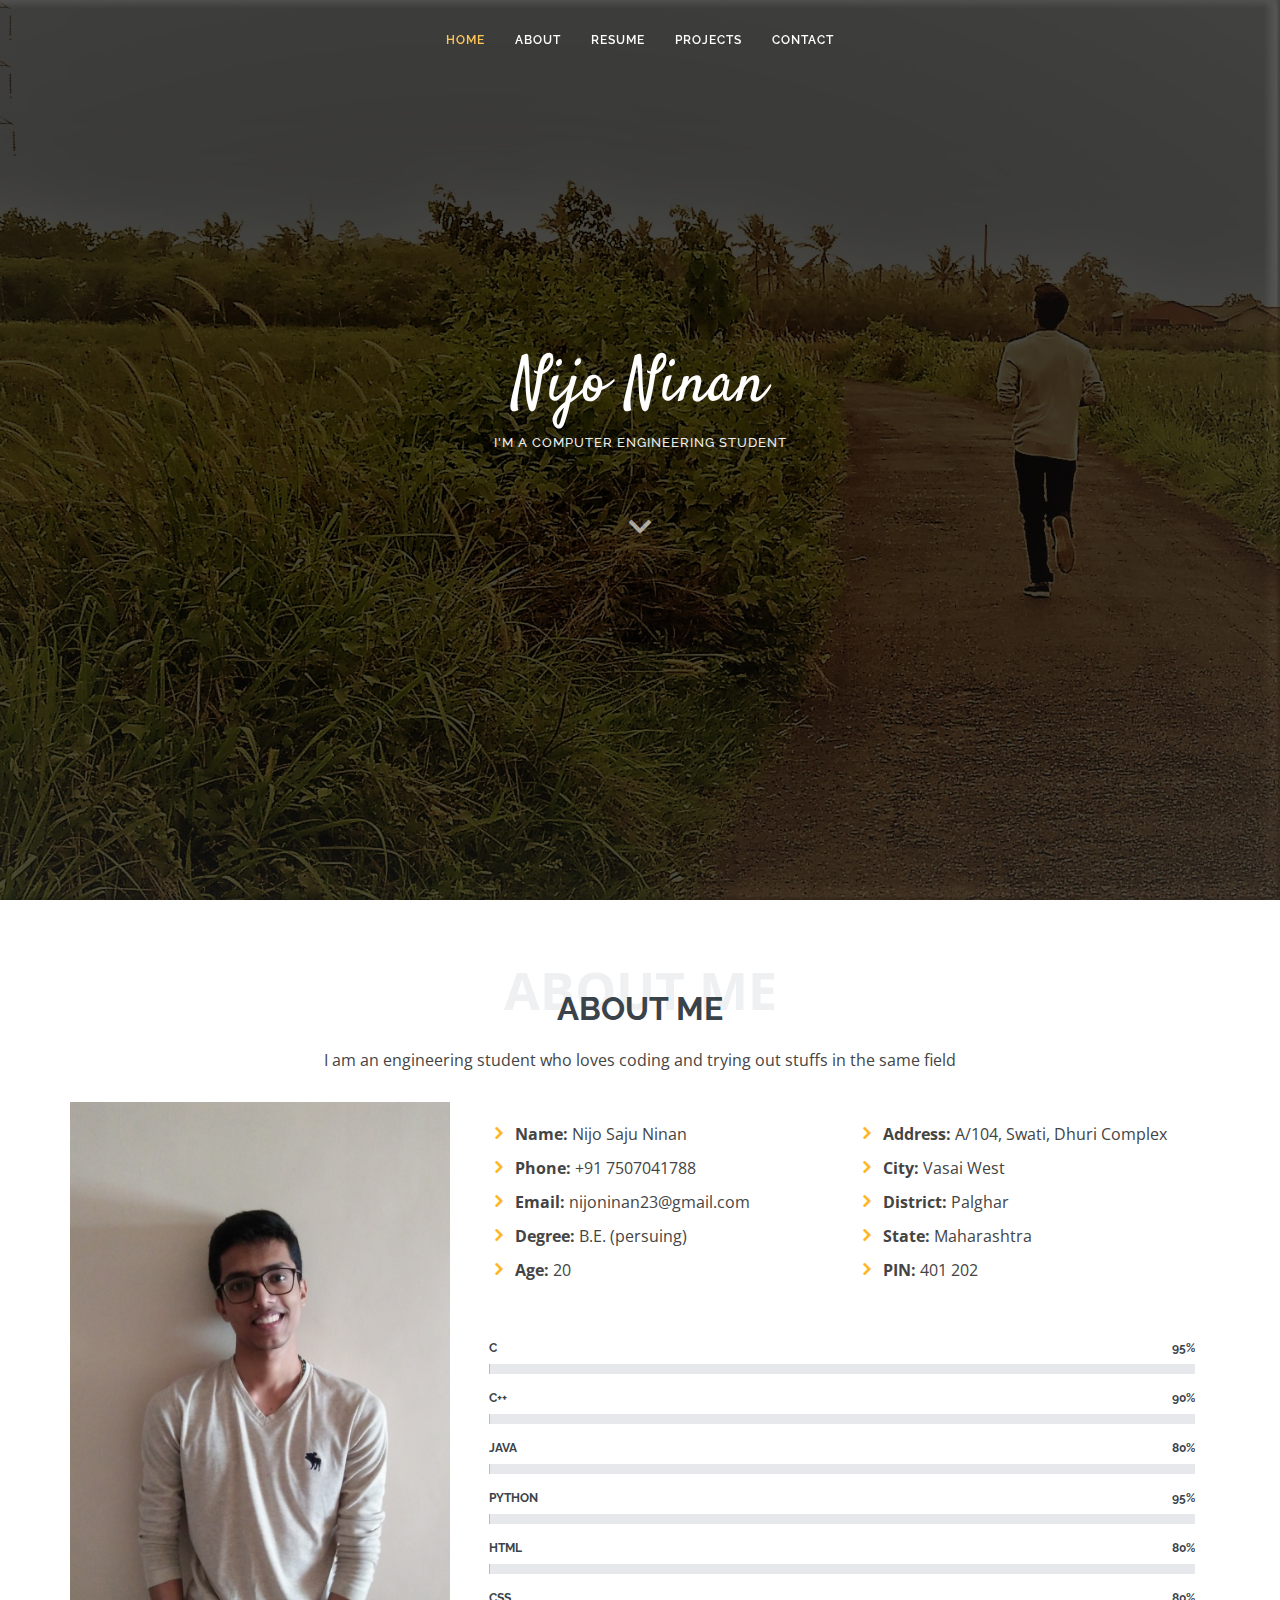
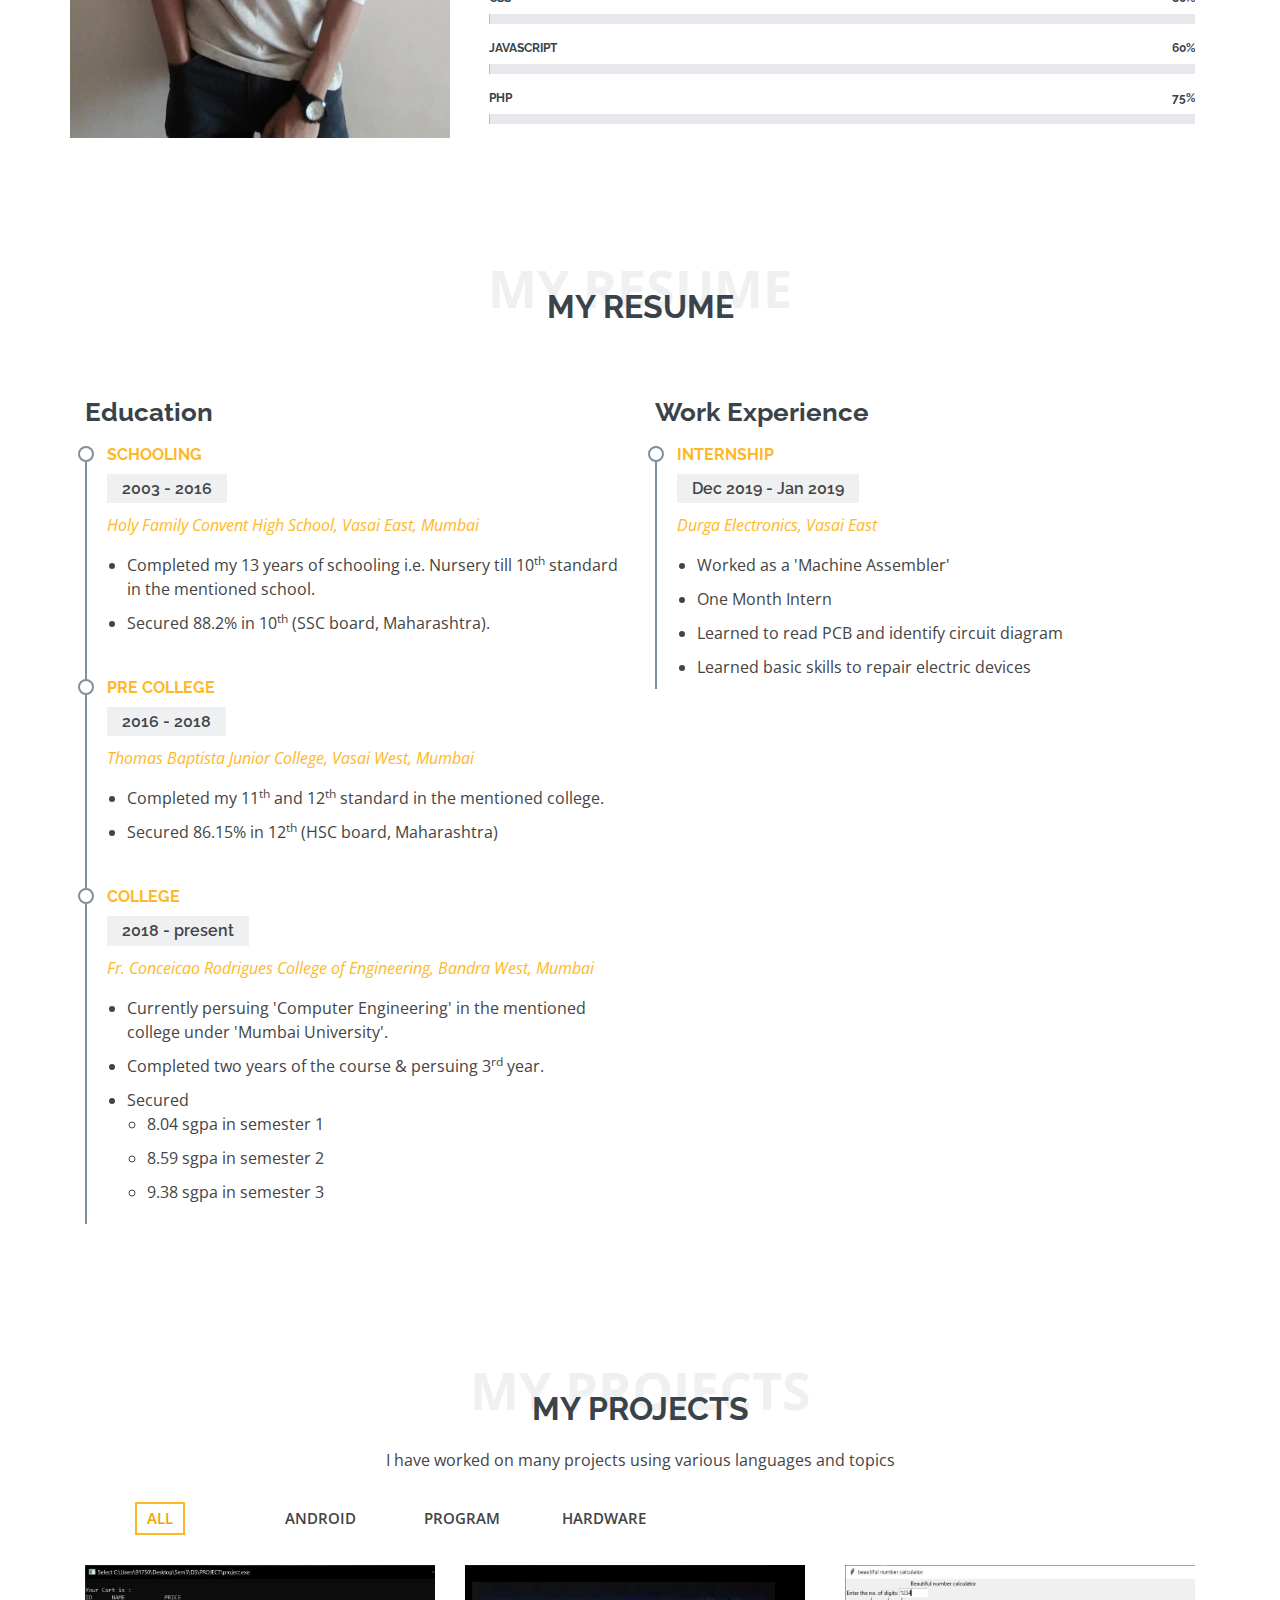
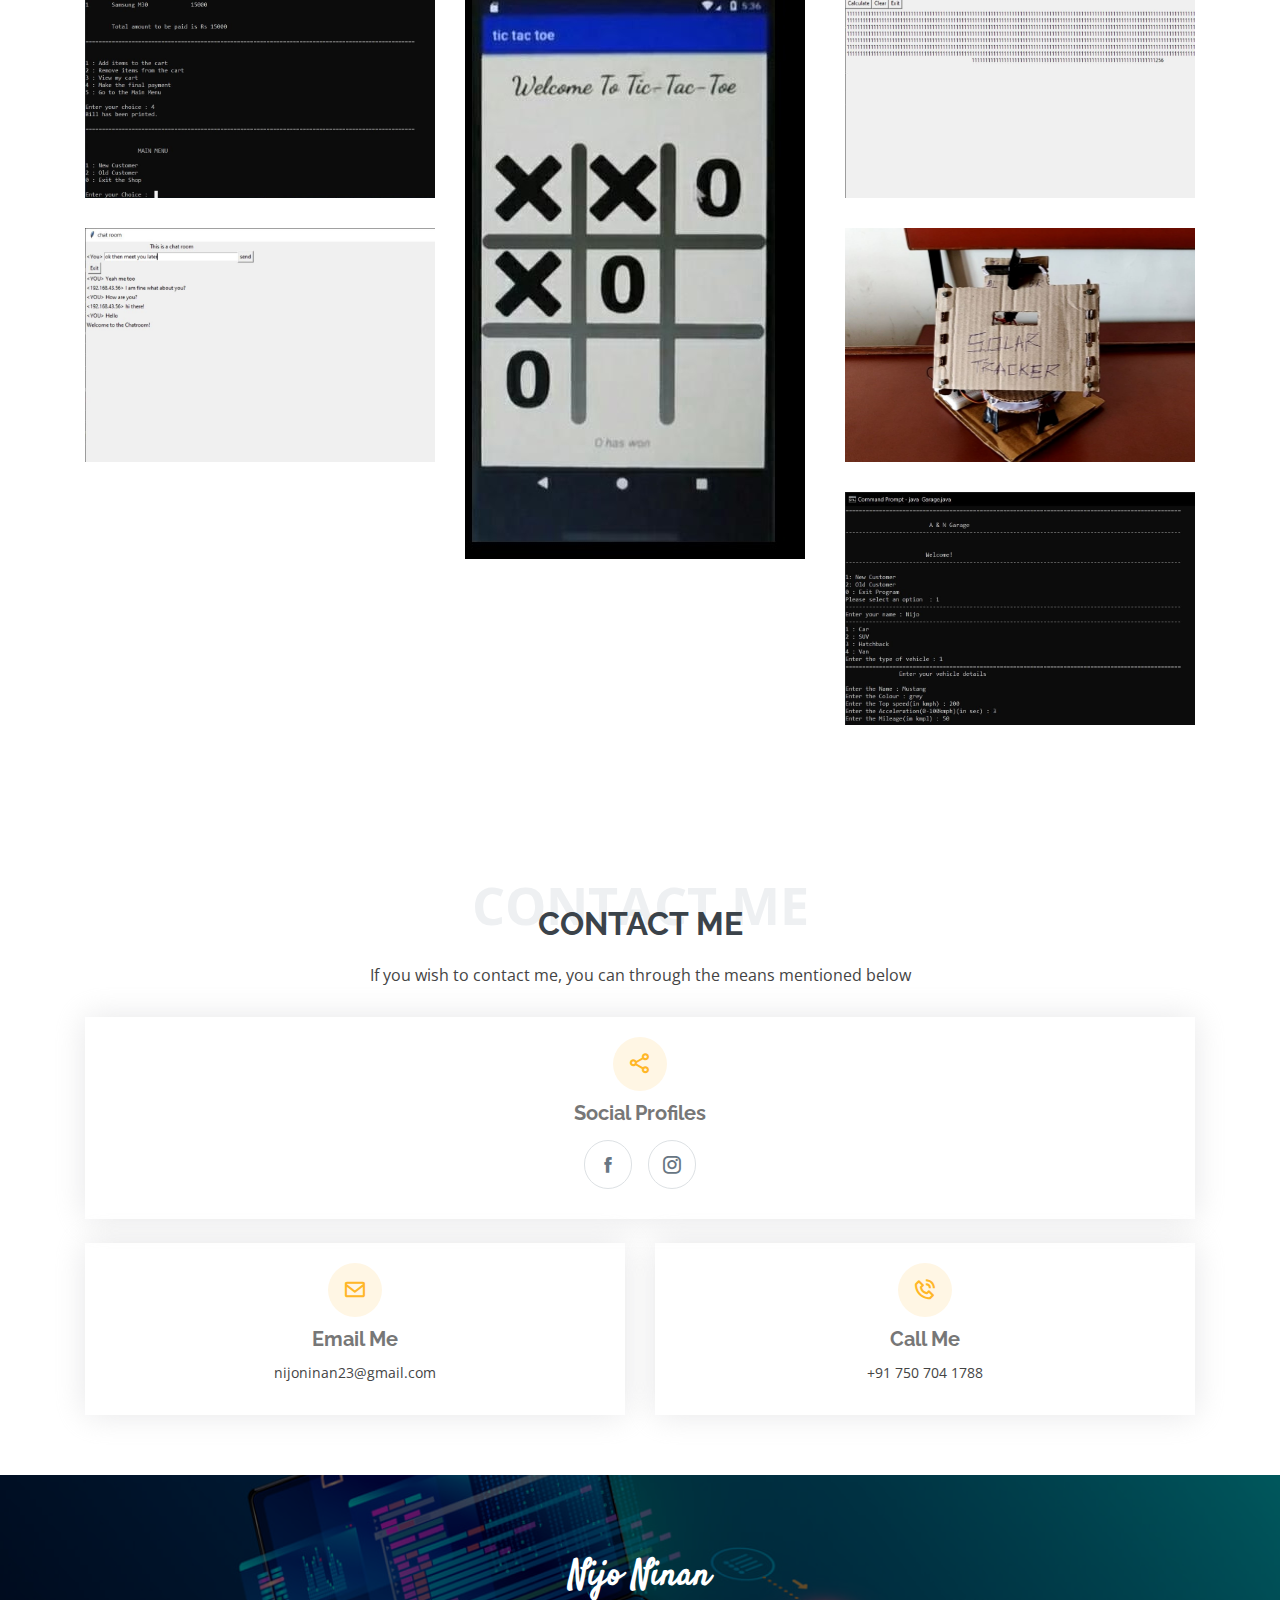
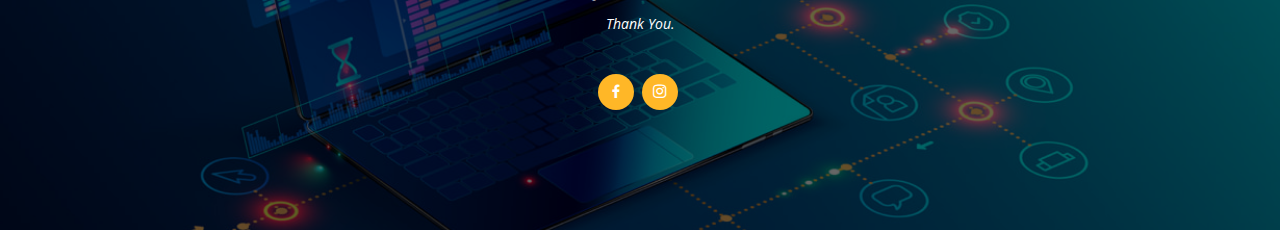
==== index.html @ 872293a2 "trial dividing filters" ====
<!DOCTYPE html>
<html lang="en">

<head>
	<meta charset="utf-8">
	<meta content="width=device-width, initial-scale=1.0" name="viewport">

	<title>Nijo Ninan</title>
	<meta content="" name="descriptison">
	<meta content="" name="keywords">

	<!-- Favicons -->
	<link href="assets/img/favicon1.png" rel="icon">
	<link href="assets/img/apple-touch-icon.png" rel="apple-touch-icon">

	<!-- Google Fonts -->
	<link href="https://fonts.googleapis.com/css?family=Open+Sans:300,300i,400,400i,600,600i,700,700i|Raleway:300,300i,400,400i,500,500i,600,600i,700,700i|Satisfy" rel="stylesheet">

	<!-- Vendor CSS Files -->
	<link href="assets/vendor/bootstrap/css/bootstrap.min.css" rel="stylesheet">
	<link href="assets/vendor/icofont/icofont.min.css" rel="stylesheet">
	<link href="assets/vendor/boxicons/css/boxicons.min.css" rel="stylesheet">
	<link href="assets/vendor/owl.carousel/assets/owl.carousel.min.css" rel="stylesheet">
	<link href="assets/vendor/venobox/venobox.css" rel="stylesheet">

	<!-- Template Main CSS File -->
	<link href="assets/css/style.css" rel="stylesheet">
</head>

<body>

	<!-- ======= Header ======= -->
	<header id="header" class="fixed-top  d-flex justify-content-center align-items-center header-transparent">
		<nav class="nav-menu d-none d-lg-block">  
			<ul>
				<li class="active"><a href="index.html">Home</a></li>
				<li><a href="#about">About</a></li>
				<li><a href="#resume">Resume</a></li>
				<li><a href="#projects">Projects</a></li>
				<li><a href="#contact">Contact</a></li>
			</ul>
		</nav>
	</header>


	<!-- ======= Hero Section ======= -->
	<section id="hero">
		<div class="hero-container">
			<h1>Nijo Ninan</h1>
			<h2>I'm a Computer Engineering Student</h2>
			<a href="#about" class="btn-scroll scrollto" title="Scroll Down"><i class="bx bx-chevron-down"></i></a>
		</div>
	</section>
	<!-- End Hero -->


	<!-- ========Main====== -->
	<main id="main">

		<!-- ======= About Me Section ======= -->
		<section id="about" class="about">
			<div class="container">

				<div class="section-title">
					<span>About Me</span>
					<h2>About Me</h2>
					<p>I am an engineering student who loves coding and trying out stuffs in the same field</p>
				</div>

				<div class="row">

					<div class="image col-lg-4 d-flex align-items-stretch justify-content-center justify-content-lg-start">
					</div>

					<div class="col-lg-8 d-flex flex-column align-items-stretch">
						<div class="content pl-lg-4 d-flex flex-column justify-content-center">
							<div class="row">
								<div class="col-lg-6">
									<ul>
										<li><i class="icofont-rounded-right"></i> <strong>Name:</strong> Nijo Saju Ninan</li>
										<li><i class="icofont-rounded-right"></i> <strong>Phone:</strong> +91 7507041788</li>
										<li><i class="icofont-rounded-right"></i> <strong>Email:</strong> nijoninan23@gmail.com</li>
										<li><i class="icofont-rounded-right"></i> <strong>Degree:</strong> B.E. (persuing)</li>
										<li><i class="icofont-rounded-right"></i> <strong>Age:</strong> 20</li>
										
									</ul>
								</div>
								<div class="col-lg-6">
									<ul>
										<li><i class="icofont-rounded-right"></i> <strong>Address:</strong> A/104, Swati, Dhuri Complex</li>
										<li><i class="icofont-rounded-right"></i> <strong>City:</strong> Vasai West</li>
										<li><i class="icofont-rounded-right"></i> <strong>District:</strong> Palghar</li>
										<li><i class="icofont-rounded-right"></i> <strong>State:</strong> Maharashtra</li>
										<li><i class="icofont-rounded-right"></i> <strong>PIN:</strong> 401 202</li>
										
										
										
									</ul>
								</div>
							</div>
						</div>
						<!-- End .content-->

						<div class="skills-content pl-lg-4">
							<div class="progress">

								<span class="skill">C <i class="val">95%</i></span>
								<div class="progress-bar-wrap">
									<div class="progress-bar" role="progressbar" aria-valuenow="95" aria-valuemin="0" aria-valuemax="100">
									</div>
								</div>
							</div>

							<div class="progress">
								<span class="skill">C++ <i class="val">90%</i></span>
								<div class="progress-bar-wrap">
									<div class="progress-bar" role="progressbar" aria-valuenow="90" aria-valuemin="0" aria-valuemax="100">
									</div>
								</div>
							</div>

							<div class="progress">
								<span class="skill">Java <i class="val">80%</i></span>
								<div class="progress-bar-wrap">
									<div class="progress-bar" role="progressbar" aria-valuenow="80" aria-valuemin="0" aria-valuemax="100">
									</div>
								</div>
							</div>

							<div class="progress">
								<span class="skill">Python <i class="val">95%</i></span>
								<div class="progress-bar-wrap">
									<div class="progress-bar" role="progressbar" aria-valuenow="95" aria-valuemin="0" aria-valuemax="100">
									</div>
								</div>
							</div>

							<div class="progress">
								<span class="skill">HTML <i class="val">80%</i></span>
								<div class="progress-bar-wrap">
									<div class="progress-bar" role="progressbar" aria-valuenow="80" aria-valuemin="0" aria-valuemax="100">
									</div>
								</div>
							</div>

							<div class="progress">
								<span class="skill">CSS <i class="val">80%</i></span>
								<div class="progress-bar-wrap">
									<div class="progress-bar" role="progressbar" aria-valuenow="80" aria-valuemin="0" aria-valuemax="100">
									</div>
								</div>
							</div>

							<div class="progress">
								<span class="skill">JavaScript <i class="val">60%</i></span>
								<div class="progress-bar-wrap">
									<div class="progress-bar" role="progressbar" aria-valuenow="60" aria-valuemin="0" aria-valuemax="100">
									</div>
								</div>
							</div>

							<div class="progress">
								<span class="skill">Php <i class="val">75%</i></span>
								<div class="progress-bar-wrap">
									<div class="progress-bar" role="progressbar" aria-valuenow="75" aria-valuemin="0" aria-valuemax="100">
									</div>
								</div>
							</div>
						</div>
					</div>
				</div>
			</div>
		</section>
		<!-- End About Me Section -->



		<!-- ======= My Resume Section ======= -->
		<section id="resume" class="resume">
			<div class="container">

				<div class="section-title">
					<span>My Resume</span>
					<h2>My Resume</h2>
				</div>

				<div class="row">

					<!-- Education -->
					<div class="col-lg-6">
						<h3 class="resume-title">Education</h3>


						<!-- schooling -->
						<div class="resume-item">
							<h4>Schooling</h4>
							<h5>2003 - 2016</h5>
							<p><em><a href="https://www.hfcs.in/"> Holy Family Convent High School, Vasai East, Mumbai</a></em></p>
							<p>
								<ul>
									<li>Completed my 13 years of schooling i.e. Nursery till 10<sup>th</sup> standard in the mentioned school.</li>
									<li>Secured 88.2% in 10<sup>th</sup> (SSC board, Maharashtra).</li>
								</ul>
							</p>
						</div>


						<!-- Pre College -->
						<div class="resume-item">
							<h4>Pre College</h4>
							<h5>2016 - 2018</h5>
							<p><em><a href="https://www.thomasbaptistajc.com/">Thomas Baptista Junior College, Vasai West, Mumbai</a></em></p>
							<p>
								<ul>
									<li>Completed my 11<sup>th</sup> and 12<sup>th</sup> standard in the mentioned college.</li>
									<li>Secured 86.15% in 12<sup>th</sup> (HSC board, Maharashtra)</li>
								</ul>
							</p>
						</div>


						<!-- College -->
						<div class="resume-item">
							<h4>College</h4>
							<h5>2018 - present</h5>
							<p><em><a href="https://www.frcrce.ac.in/">Fr. Conceicao Rodrigues College of Engineering, Bandra West, Mumbai</a></em></p>
							<p>
								<ul>
									<li>Currently persuing 'Computer Engineering' in the mentioned college under 'Mumbai University'.</li>
									<li>Completed two years of the course &amp persuing 3<sup>rd</sup> year.</li>
									<li>Secured
										<ul>
											<li>8.04 sgpa in semester 1</li>
											<li>8.59 sgpa in semester 2</li>
											<li>9.38 sgpa in semester 3</li>
										</ul>
									</li>
								</ul>
							</p>
						</div>
					</div>


					<!-- Work Experience -->
					<div class="col-lg-6">
						<h3 class="resume-title">Work Experience</h3>

						<!-- Internship -->
						<div class="resume-item">
							<h4>INTERNSHIP</h4>
							<h5>Dec 2019 - Jan 2019</h5>
							<p><em><a href="https://www.indiamart.com/durga-electronics-mumbai/">Durga Electronics, Vasai East</a></em></p>
							<p>
								<ul>
									<li>Worked as a 'Machine Assembler'</li>
									<li>One Month Intern</li>
									<li>Learned to read PCB and identify circuit diagram</li>
									<li>Learned basic skills to repair electric devices</li>
								</ul>
							</p>
						</div>
					</div>
				</div>

			</div>
		</section>
		<!-- End My Resume Section -->




		<!-- ======= My Projects Section ======= -->
		<section id="projects" class="portfolio">
			<div class="container">

				<div class="section-title">
					<span>My Projects</span>
					<h2>My Projects</h2>
					<p>I have worked on many projects using various languages and topics</p>
				</div>


				<!-- Filter list -->
				<div class="row">
				<ul id="portfolio-flters" class="d-flex justify-content-center">
					<div class="col-lg-3"><li data-filter="*" class="filter-active">All</li></div>
					<div class="col-lg-3"><li data-filter=".filter-android">Android</li></div>
					<div class="col-lg-3"><li data-filter=".filter-program">Program</li></div>
					<div class="col-lg-3"><li data-filter=".filter-hardware">Hardware</li></div>
				</ul>
				</div>

				<div class="row portfolio-container">

					<!-- Shop Database -->
					<div class="col-lg-4 col-md-6 portfolio-item filter-program">

						<div class="portfolio-img">
							<img src="assets/img/portfolio/shop/shop1.JPG" class="img-fluid" alt="">
						</div>
						<div class="portfolio-info">
							<h4>SHOP DATABASE MANAGEMENT</h4>
							<p>C , Linked lists</p>
							<a href="assets/img/portfolio/shop/shop1.JPG" data-gall="portfolioGallery" class="venobox preview-link" title="App 1">
								<i class="bx bx-plus"></i>
							</a>
							<a href="portfolio-details-shop.html" class="details-link" title="More Details"><i class="bx bx-link"></i></a>
						</div>
					</div>


					<!-- Android App -->
					<div class="col-lg-4 col-md-6 portfolio-item filter-android">
						<div class="portfolio-img">
							<img src="assets/img/portfolio/android/android5.jpg" class="img-fluid" alt="">
						</div>
						<div class="portfolio-info">
							<h4>TIC TAC TOE Game</h4>
							<p>Android Studio , OS</p>
							<a href="assets/img/portfolio/android/android5.jpg" data-gall="portfolioGallery" class="venobox preview-link" title="Card 2">
								<i class="bx bx-plus"></i>
							</a>
							<a href="portfolio-details-Android.html" class="details-link" title="More Details"><i class="bx bx-link"></i></a>
						</div>
					</div>



					<!-- BEAUTIFUL NUMBER CALCULATOR -->
					<div class="col-lg-4 col-md-6 portfolio-item filter-prograam">
						<div class="portfolio-img">
							<img src="assets/img/portfolio/calc/calc1.JPG" class="img-fluid" alt="">
						</div>
						<div class="portfolio-info">
							<h4>BEAUTIFUL NUMBER CALCULATOR</h4>
							<p>Python , Algorithms</p>
							<a href="assets/img/portfolio/calc/calc1.JPG" data-gall="portfolioGallery" class="venobox preview-link" title="App 2">
								<i class="bx bx-plus"></i>
							</a>
							<a href="portfolio-details-beautiful-calc.html" class="details-link" title="More Details"><i class="bx bx-link"></i></a>
						</div>
					</div>


					<!-- Dual Axis Solar Tracker -->
					<div class="col-lg-4 col-md-6 portfolio-item filter-hardware">
						<div class="portfolio-img">
							<img src="assets/img/portfolio/solar/solar1.JPG" class="img-fluid" alt="">
						</div>
						<div class="portfolio-info">
							<h4>DUAL AXIS SOLAR TRACKER</h4>
							<p>Arduino , LDR , DLDA</p>
							<a href="assets/img/portfolio/solar/solar1.JPG" data-gall="portfolioGallery" class="venobox preview-link" title="App 3">
								<i class="bx bx-plus"></i>
							</a>
							<a href="portfolio-details-solar.html" class="details-link" title="More Details"><i class="bx bx-link"></i></a>
						</div>
					</div>

					<!-- Chat Application -->
					<div class="col-lg-4 col-md-6 portfolio-item filter-prograam">
						<div class="portfolio-img">
							<img src="assets/img/portfolio/chat/chat1.JPG" class="img-fluid" alt="">
						</div>
						<div class="portfolio-info">
							<h4>CHAT APPLICATION</h4>
							<p>Python : Socket , Tkinter</p>
							<a href="assets/img/portfolio/chat/chat1.JPG" data-gall="portfolioGallery" class="venobox preview-link" title="Web 2">
								<i class="bx bx-plus"></i>
							</a>
							<a href="portfolio-details-socket.html" class="details-link" title="More Details"><i class="bx bx-link"></i></a>
						</div>
					</div>



					<!-- Garage Database -->
					<div class="col-lg-4 col-md-6 portfolio-item filter-program">
						<div class="portfolio-img">
							<img src="assets/img/portfolio/garage/garage1.JPG" class="img-fluid" alt="">
						</div>
						<div class="portfolio-info">
							<h4>GARAGE DATABASE MANAGEMENT</h4>
							<p>Java</p>
							<a href="assets/img/portfolio/garage/garage1.JPG" data-gall="portfolioGallery" class="venobox preview-link" title="Web 3">
								<i class="bx bx-plus"></i>
							</a>
							<a href="portfolio-details-garage.html" class="details-link" title="More Details"><i class="bx bx-link"></i></a>
						</div>
					</div>


				</div>
			</div>
		</section>
		<!-- End My Projects Section -->



		<!-- ======= Contact Me Section ======= -->
		<section id="contact" class="contact">

			<div class="container">

				<div class="section-title">
					<span>Contact Me</span>
					<h2>Contact Me</h2>
					<p>If you wish to contact me, you can through the means mentioned below</p>
				</div>

				<div class="row">

					<div class="col">

						<div class="row">
							<div class="col-md-12">
								<div class="info-box">
									<i class="bx bx-share-alt"></i>
									<h3>Social Profiles</h3>

									<!-- Social Links -->
									<div class="social-links">
										<a href="https://www.facebook.com/nijo.ninan.23" class="facebook"><i class="icofont-facebook"></i></a>
										<a href="https://www.instagram.com/nijo.ninan.23/" class="instagram"><i class="icofont-instagram"></i></a>
									</div>
								</div>
							</div>

							<div class="col-md-6">
								<!-- Email me -->
								<div class="info-box mt-4">
									<i class="bx bx-envelope"></i>
									<h3>Email Me</h3>
									<p>nijoninan23@gmail.com</p>
								</div>
							</div>

							<div class="col-md-6">

								<!-- Call me -->
								<div class="info-box mt-4">
									<i class="bx bx-phone-call"></i>
									<h3>Call Me</h3>
									<p>+91 750 704 1788</p>
								</div>
							</div>
						</div>
					</div>

				</div>
			</div>
		</section>
		<!-- End Contact Me Section -->
	</main>
	<!-- End #main -->



	<!-- ======= Footer ======= -->
	<footer id="footer">
		<div class="container">
			<h3>Nijo Ninan</h3>
			<p>Thank You.</p>
			<div class="social-links">
				<a href="https://www.facebook.com/nijo.ninan.23" class="facebook"><i class="bx bxl-facebook"></i></a>
				<a href="https://www.instagram.com/nijo.ninan.23/" class="instagram"><i class="bx bxl-instagram"></i></a>
			</div>
		</div>
	</footer>
	<!-- End Footer -->

	<a href="#" class="back-to-top"><i class="icofont-simple-up"></i></a>

	<!-- Vendor JS Files -->
	<script src="assets/vendor/jquery/jquery.min.js"></script>
	<script src="assets/vendor/bootstrap/js/bootstrap.bundle.min.js"></script>
	<script src="assets/vendor/jquery.easing/jquery.easing.min.js"></script>
	<script src="assets/vendor/php-email-form/validate.js"></script>
	<script src="assets/vendor/waypoints/jquery.waypoints.min.js"></script>
	<script src="assets/vendor/counterup/counterup.min.js"></script>
	<script src="assets/vendor/owl.carousel/owl.carousel.min.js"></script>
	<script src="assets/vendor/isotope-layout/isotope.pkgd.min.js"></script>
	<script src="assets/vendor/venobox/venobox.min.js"></script>

	<!-- Template Main JS File -->
	<script src="assets/js/main.js"></script>

</body>

</html>
---- assets/vendor/venobox/venobox.css ----
/* ------ venobox.css --------*/
.vbox-overlay *, .vbox-overlay *:before, .vbox-overlay *:after{
    -webkit-backface-visibility: hidden;
    -webkit-box-sizing:border-box;
    -moz-box-sizing:border-box;
    box-sizing:border-box;
}
.vbox-overlay * { 
    -webkit-backface-visibility: visible;
    backface-visibility: visible;
}
.vbox-overlay{
    display: -webkit-flex;
    display: flex;
    -webkit-flex-direction: column;
    flex-direction: column;
    -webkit-justify-content: center;
    justify-content: center;
    -webkit-align-items: center;
    align-items: center;
    position: fixed;
    left: 0;
    top: 0;
    bottom: 0;
    right: 0;
    z-index: 999999;
}

/* ----- navigation ----- */
.vbox-title{
    width: 100%;
    height: 40px;
    float: left;
    text-align: center;
    line-height: 28px;
    font-size: 12px;
    padding: 6px 50px;
    overflow: hidden;
    position: fixed;
    display: none;
    left: 0;
    z-index: 89;
}
.vbox-close{
    cursor: pointer;
    position: fixed;
    top: -1px;
    right: 0;
    width: 50px;
    height: 40px;
    padding: 6px;
    display: block;
    background-position:10px center;
    overflow: hidden;
    font-size: 24px;
    line-height: 1;
    text-align: center;
    z-index: 99;
}
.vbox-left{
    cursor: pointer;
    position: fixed;
    left: 0;
    height: 40px;
    overflow: hidden;
    line-height: 28px;
    font-size: 12px;
    z-index: 99;
    display: flex;
    align-items:center;
}
.vbox-num{
    display: inline-block;
    margin: 6px 0 6px 15px;
}
/* ----- Social share ----- */
.vbox-share{
    line-height: 28px;
    font-size: 12px;
    overflow: hidden;
    position: fixed;
    left: 0;
    z-index: 98;
    display: flex;
    align-items:center;
    justify-content: center;
    width: 100%;
    text-align: center;
}
.vbox-share svg{
    max-height: 28px;
    width: 28px;
    z-index: 10;
    margin-left: 12px;
    margin-top: 6px;
    margin-bottom: 6px;
    vertical-align: middle;
}


/* ----- navigation ARROWS ----- */
.vbox-next, .vbox-prev{
    position: fixed;
    top: 50%;
    margin-top: -15px;
    overflow: hidden;
    cursor: pointer;
    display: block;
    width: 45px;
    height: 45px;
    z-index: 99;
}
.vbox-next span, .vbox-prev span{
    position: relative;
    width: 20px;
    height: 20px;
    border: 2px solid transparent;
    border-top-color: #B6B6B6;
    border-right-color: #B6B6B6;
    text-indent: -100px;
    position: absolute;
    top: 8px;
    display: block;
}
.vbox-prev{
    left: 15px;
}
.vbox-next{
    right: 15px;
}
.vbox-prev span{
    left: 10px;
    -ms-transform: rotate(-135deg);
    -webkit-transform: rotate(-135deg);
    transform: rotate(-135deg);
}
.vbox-next span{
    -ms-transform: rotate(45deg);
    -webkit-transform: rotate(45deg);
    transform: rotate(45deg);
    right: 10px;
}
/* ------- inline window ------ */
.vbox-inline{
    width: 420px;
    height: 315px;
    height: 70vh;
    padding: 10px;
    background: #fff;
    margin: 0 auto;
    overflow: auto;
    text-align: left;
}
/* ------- Video & iFrames window ------ */
.venoframe{
    max-width: 100%;
    width: 100%;
    border: none;
    width: 100%;
    height: 260px;
    height: 70vh;
}
.venoframe.vbvid{
    height: 260px;
}
@media (min-width: 768px) {
    .venoframe, .vbox-inline{
        width: 90%;
        height: 360px;
        height: 70vh;
    }
    .venoframe.vbvid{
        width: 640px;
        height: 360px;
    }
}
@media (min-width: 992px) {
    .venoframe, .vbox-inline{
        max-width: 1200px;
        width: 80%;
        height: 540px;
        height: 70vh;
    }
    .venoframe.vbvid{
        width: 960px;
        height: 540px;
    }
}
/* 
Please do NOT edit this part! 
or at least read this note: http://i.imgur.com/7C0ws9e.gif
*/
.vbox-open{
    overflow: hidden;
}
.vbox-container{
    position: absolute;
    left: 0;
    right: 0;
    top: 0;
    bottom: 0;
    overflow-x: hidden;
    overflow-y: scroll;
    overflow-scrolling: touch;
    -webkit-overflow-scrolling: touch;
    z-index: 20;
    max-height: 100%;

}

.vbox-content{
    text-align: center;
    float: left;
    width: 100%;
    position: relative;
    overflow: hidden;
    padding: 20px 4%;
}
.vbox-container img{
    max-width: 100%;
    height: auto;
}
.vbox-figlio{
    box-shadow: 0 0 12px rgba(0,0,0,0.19), 0 6px 6px rgba(0,0,0,0.23);
    max-width: 100%;
    text-align: initial;
}
img.vbox-figlio{
    -webkit-user-select: none;
-khtml-user-select: none;
-moz-user-select: none;
-o-user-select: none;
user-select: none;
}
.vbox-content.swipe-left{
    margin-left: -200px !important;
}
.vbox-content.swipe-right{
    margin-left: 200px !important;
}
.vbox-animated{
    webkit-transition: margin 300ms ease-out;
    transition: margin 300ms ease-out;
}

/* ---------- preloader ----------
 * SPINKIT 
 * http://tobiasahlin.com/spinkit/
-------------------------------- */
.sk-double-bounce,.sk-rotating-plane{width:40px;height:40px;margin:40px auto}.sk-rotating-plane{background-color:#333;-webkit-animation:sk-rotatePlane 1.2s infinite ease-in-out;animation:sk-rotatePlane 1.2s infinite ease-in-out}@-webkit-keyframes sk-rotatePlane{0%{-webkit-transform:perspective(120px) rotateX(0) rotateY(0);transform:perspective(120px) rotateX(0) rotateY(0)}50%{-webkit-transform:perspective(120px) rotateX(-180.1deg) rotateY(0);transform:perspective(120px) rotateX(-180.1deg) rotateY(0)}100%{-webkit-transform:perspective(120px) rotateX(-180deg) rotateY(-179.9deg);transform:perspective(120px) rotateX(-180deg) rotateY(-179.9deg)}}@keyframes sk-rotatePlane{0%{-webkit-transform:perspective(120px) rotateX(0) rotateY(0);transform:perspective(120px) rotateX(0) rotateY(0)}50%{-webkit-transform:perspective(120px) rotateX(-180.1deg) rotateY(0);transform:perspective(120px) rotateX(-180.1deg) rotateY(0)}100%{-webkit-transform:perspective(120px) rotateX(-180deg) rotateY(-179.9deg);transform:perspective(120px) rotateX(-180deg) rotateY(-179.9deg)}}.sk-double-bounce{position:relative}.sk-double-bounce .sk-child{width:100%;height:100%;border-radius:50%;background-color:#333;opacity:.6;position:absolute;top:0;left:0;-webkit-animation:sk-doubleBounce 2s infinite ease-in-out;animation:sk-doubleBounce 2s infinite ease-in-out}.sk-chasing-dots .sk-child,.sk-spinner-pulse,.sk-three-bounce .sk-child{background-color:#333;border-radius:100%}.sk-double-bounce .sk-double-bounce2{-webkit-animation-delay:-1s;animation-delay:-1s}@-webkit-keyframes sk-doubleBounce{0%,100%{-webkit-transform:scale(0);transform:scale(0)}50%{-webkit-transform:scale(1);transform:scale(1)}}@keyframes sk-doubleBounce{0%,100%{-webkit-transform:scale(0);transform:scale(0)}50%{-webkit-transform:scale(1);transform:scale(1)}}.sk-wave{margin:40px auto;width:50px;height:40px;text-align:center;font-size:10px}.sk-wave .sk-rect{background-color:#333;height:100%;width:6px;display:inline-block;-webkit-animation:sk-waveStretchDelay 1.2s infinite ease-in-out;animation:sk-waveStretchDelay 1.2s infinite ease-in-out}.sk-wave .sk-rect1{-webkit-animation-delay:-1.2s;animation-delay:-1.2s}.sk-wave .sk-rect2{-webkit-animation-delay:-1.1s;animation-delay:-1.1s}.sk-wave .sk-rect3{-webkit-animation-delay:-1s;animation-delay:-1s}.sk-wave .sk-rect4{-webkit-animation-delay:-.9s;animation-delay:-.9s}.sk-wave .sk-rect5{-webkit-animation-delay:-.8s;animation-delay:-.8s}@-webkit-keyframes sk-waveStretchDelay{0%,100%,40%{-webkit-transform:scaleY(.4);transform:scaleY(.4)}20%{-webkit-transform:scaleY(1);transform:scaleY(1)}}@keyframes sk-waveStretchDelay{0%,100%,40%{-webkit-transform:scaleY(.4);transform:scaleY(.4)}20%{-webkit-transform:scaleY(1);transform:scaleY(1)}}.sk-wandering-cubes{margin:40px auto;width:40px;height:40px;position:relative}.sk-wandering-cubes .sk-cube{background-color:#333;width:10px;height:10px;position:absolute;top:0;left:0;-webkit-animation:sk-wanderingCube 1.8s ease-in-out -1.8s infinite both;animation:sk-wanderingCube 1.8s ease-in-out -1.8s infinite both}.sk-chasing-dots,.sk-spinner-pulse{width:40px;height:40px;margin:40px auto}.sk-wandering-cubes .sk-cube2{-webkit-animation-delay:-.9s;animation-delay:-.9s}@-webkit-keyframes sk-wanderingCube{0%{-webkit-transform:rotate(0);transform:rotate(0)}25%{-webkit-transform:translateX(30px) rotate(-90deg) scale(.5);transform:translateX(30px) rotate(-90deg) scale(.5)}50%{-webkit-transform:translateX(30px) translateY(30px) rotate(-179deg);transform:translateX(30px) translateY(30px) rotate(-179deg)}50.1%{-webkit-transform:translateX(30px) translateY(30px) rotate(-180deg);transform:translateX(30px) translateY(30px) rotate(-180deg)}75%{-webkit-transform:translateX(0) translateY(30px) rotate(-270deg) scale(.5);transform:translateX(0) translateY(30px) rotate(-270deg) scale(.5)}100%{-webkit-transform:rotate(-360deg);transform:rotate(-360deg)}}@keyframes sk-wanderingCube{0%{-webkit-transform:rotate(0);transform:rotate(0)}25%{-webkit-transform:translateX(30px) rotate(-90deg) scale(.5);transform:translateX(30px) rotate(-90deg) scale(.5)}50%{-webkit-transform:translateX(30px) translateY(30px) rotate(-179deg);transform:translateX(30px) translateY(30px) rotate(-179deg)}50.1%{-webkit-transform:translateX(30px) translateY(30px) rotate(-180deg);transform:translateX(30px) translateY(30px) rotate(-180deg)}75%{-webkit-transform:translateX(0) translateY(30px) rotate(-270deg) scale(.5);transform:translateX(0) translateY(30px) rotate(-270deg) scale(.5)}100%{-webkit-transform:rotate(-360deg);transform:rotate(-360deg)}}.sk-spinner-pulse{-webkit-animation:sk-pulseScaleOut 1s infinite ease-in-out;animation:sk-pulseScaleOut 1s infinite ease-in-out}@-webkit-keyframes sk-pulseScaleOut{0%{-webkit-transform:scale(0);transform:scale(0)}100%{-webkit-transform:scale(1);transform:scale(1);opacity:0}}@keyframes sk-pulseScaleOut{0%{-webkit-transform:scale(0);transform:scale(0)}100%{-webkit-transform:scale(1);transform:scale(1);opacity:0}}.sk-chasing-dots{position:relative;text-align:center;-webkit-animation:sk-chasingDotsRotate 2s infinite linear;animation:sk-chasingDotsRotate 2s infinite linear}.sk-chasing-dots .sk-child{width:60%;height:60%;display:inline-block;position:absolute;top:0;-webkit-animation:sk-chasingDotsBounce 2s infinite ease-in-out;animation:sk-chasingDotsBounce 2s infinite ease-in-out}.sk-chasing-dots .sk-dot2{top:auto;bottom:0;-webkit-animation-delay:-1s;animation-delay:-1s}@-webkit-keyframes sk-chasingDotsRotate{100%{-webkit-transform:rotate(360deg);transform:rotate(360deg)}}@keyframes sk-chasingDotsRotate{100%{-webkit-transform:rotate(360deg);transform:rotate(360deg)}}@-webkit-keyframes sk-chasingDotsBounce{0%,100%{-webkit-transform:scale(0);transform:scale(0)}50%{-webkit-transform:scale(1);transform:scale(1)}}@keyframes sk-chasingDotsBounce{0%,100%{-webkit-transform:scale(0);transform:scale(0)}50%{-webkit-transform:scale(1);transform:scale(1)}}.sk-three-bounce{margin:40px auto;width:80px;text-align:center}.sk-three-bounce .sk-child{width:20px;height:20px;display:inline-block;-webkit-animation:sk-three-bounce 1.4s ease-in-out 0s infinite both;animation:sk-three-bounce 1.4s ease-in-out 0s infinite both}.sk-circle .sk-child:before,.sk-fading-circle .sk-circle:before{display:block;border-radius:100%;content:'';background-color:#333}.sk-three-bounce .sk-bounce1{-webkit-animation-delay:-.32s;animation-delay:-.32s}.sk-three-bounce .sk-bounce2{-webkit-animation-delay:-.16s;animation-delay:-.16s}@-webkit-keyframes sk-three-bounce{0%,100%,80%{-webkit-transform:scale(0);transform:scale(0)}40%{-webkit-transform:scale(1);transform:scale(1)}}@keyframes sk-three-bounce{0%,100%,80%{-webkit-transform:scale(0);transform:scale(0)}40%{-webkit-transform:scale(1);transform:scale(1)}}.sk-circle{margin:40px auto;width:40px;height:40px;position:relative}.sk-circle .sk-child{width:100%;height:100%;position:absolute;left:0;top:0}.sk-circle .sk-child:before{margin:0 auto;width:15%;height:15%;-webkit-animation:sk-circleBounceDelay 1.2s infinite ease-in-out both;animation:sk-circleBounceDelay 1.2s infinite ease-in-out both}.sk-circle .sk-circle2{-webkit-transform:rotate(30deg);-ms-transform:rotate(30deg);transform:rotate(30deg)}.sk-circle .sk-circle3{-webkit-transform:rotate(60deg);-ms-transform:rotate(60deg);transform:rotate(60deg)}.sk-circle .sk-circle4{-webkit-transform:rotate(90deg);-ms-transform:rotate(90deg);transform:rotate(90deg)}.sk-circle .sk-circle5{-webkit-transform:rotate(120deg);-ms-transform:rotate(120deg);transform:rotate(120deg)}.sk-circle .sk-circle6{-webkit-transform:rotate(150deg);-ms-transform:rotate(150deg);transform:rotate(150deg)}.sk-circle .sk-circle7{-webkit-transform:rotate(180deg);-ms-transform:rotate(180deg);transform:rotate(180deg)}.sk-circle .sk-circle8{-webkit-transform:rotate(210deg);-ms-transform:rotate(210deg);transform:rotate(210deg)}.sk-circle .sk-circle9{-webkit-transform:rotate(240deg);-ms-transform:rotate(240deg);transform:rotate(240deg)}.sk-circle .sk-circle10{-webkit-transform:rotate(270deg);-ms-transform:rotate(270deg);transform:rotate(270deg)}.sk-circle .sk-circle11{-webkit-transform:rotate(300deg);-ms-transform:rotate(300deg);transform:rotate(300deg)}.sk-circle .sk-circle12{-webkit-transform:rotate(330deg);-ms-transform:rotate(330deg);transform:rotate(330deg)}.sk-circle .sk-circle2:before{-webkit-animation-delay:-1.1s;animation-delay:-1.1s}.sk-circle .sk-circle3:before{-webkit-animation-delay:-1s;animation-delay:-1s}.sk-circle .sk-circle4:before{-webkit-animation-delay:-.9s;animation-delay:-.9s}.sk-circle .sk-circle5:before{-webkit-animation-delay:-.8s;animation-delay:-.8s}.sk-circle .sk-circle6:before{-webkit-animation-delay:-.7s;animation-delay:-.7s}.sk-circle .sk-circle7:before{-webkit-animation-delay:-.6s;animation-delay:-.6s}.sk-circle .sk-circle8:before{-webkit-animation-delay:-.5s;animation-delay:-.5s}.sk-circle .sk-circle9:before{-webkit-animation-delay:-.4s;animation-delay:-.4s}.sk-circle .sk-circle10:before{-webkit-animation-delay:-.3s;animation-delay:-.3s}.sk-circle .sk-circle11:before{-webkit-animation-delay:-.2s;animation-delay:-.2s}.sk-circle .sk-circle12:before{-webkit-animation-delay:-.1s;animation-delay:-.1s}@-webkit-keyframes sk-circleBounceDelay{0%,100%,80%{-webkit-transform:scale(0);transform:scale(0)}40%{-webkit-transform:scale(1);transform:scale(1)}}@keyframes sk-circleBounceDelay{0%,100%,80%{-webkit-transform:scale(0);transform:scale(0)}40%{-webkit-transform:scale(1);transform:scale(1)}}.sk-cube-grid{width:40px;height:40px;margin:40px auto}.sk-cube-grid .sk-cube{width:33.33%;height:33.33%;background-color:#333;float:left;-webkit-animation:sk-cubeGridScaleDelay 1.3s infinite ease-in-out;animation:sk-cubeGridScaleDelay 1.3s infinite ease-in-out}.sk-cube-grid .sk-cube1{-webkit-animation-delay:.2s;animation-delay:.2s}.sk-cube-grid .sk-cube2{-webkit-animation-delay:.3s;animation-delay:.3s}.sk-cube-grid .sk-cube3{-webkit-animation-delay:.4s;animation-delay:.4s}.sk-cube-grid .sk-cube4{-webkit-animation-delay:.1s;animation-delay:.1s}.sk-cube-grid .sk-cube5{-webkit-animation-delay:.2s;animation-delay:.2s}.sk-cube-grid .sk-cube6{-webkit-animation-delay:.3s;animation-delay:.3s}.sk-cube-grid .sk-cube7{-webkit-animation-delay:0ms;animation-delay:0ms}.sk-cube-grid .sk-cube8{-webkit-animation-delay:.1s;animation-delay:.1s}.sk-cube-grid .sk-cube9{-webkit-animation-delay:.2s;animation-delay:.2s}@-webkit-keyframes sk-cubeGridScaleDelay{0%,100%,70%{-webkit-transform:scale3D(1,1,1);transform:scale3D(1,1,1)}35%{-webkit-transform:scale3D(0,0,1);transform:scale3D(0,0,1)}}@keyframes sk-cubeGridScaleDelay{0%,100%,70%{-webkit-transform:scale3D(1,1,1);transform:scale3D(1,1,1)}35%{-webkit-transform:scale3D(0,0,1);transform:scale3D(0,0,1)}}.sk-fading-circle{margin:40px auto;width:40px;height:40px;position:relative}.sk-fading-circle .sk-circle{width:100%;height:100%;position:absolute;left:0;top:0}.sk-fading-circle .sk-circle:before{margin:0 auto;width:15%;height:15%;-webkit-animation:sk-circleFadeDelay 1.2s infinite ease-in-out both;animation:sk-circleFadeDelay 1.2s infinite ease-in-out both}.sk-fading-circle .sk-circle2{-webkit-transform:rotate(30deg);-ms-transform:rotate(30deg);transform:rotate(30deg)}.sk-fading-circle .sk-circle3{-webkit-transform:rotate(60deg);-ms-transform:rotate(60deg);transform:rotate(60deg)}.sk-fading-circle .sk-circle4{-webkit-transform:rotate(90deg);-ms-transform:rotate(90deg);transform:rotate(90deg)}.sk-fading-circle .sk-circle5{-webkit-transform:rotate(120deg);-ms-transform:rotate(120deg);transform:rotate(120deg)}.sk-fading-circle .sk-circle6{-webkit-transform:rotate(150deg);-ms-transform:rotate(150deg);transform:rotate(150deg)}.sk-fading-circle .sk-circle7{-webkit-transform:rotate(180deg);-ms-transform:rotate(180deg);transform:rotate(180deg)}.sk-fading-circle .sk-circle8{-webkit-transform:rotate(210deg);-ms-transform:rotate(210deg);transform:rotate(210deg)}.sk-fading-circle .sk-circle9{-webkit-transform:rotate(240deg);-ms-transform:rotate(240deg);transform:rotate(240deg)}.sk-fading-circle .sk-circle10{-webkit-transform:rotate(270deg);-ms-transform:rotate(270deg);transform:rotate(270deg)}.sk-fading-circle .sk-circle11{-webkit-transform:rotate(300deg);-ms-transform:rotate(300deg);transform:rotate(300deg)}.sk-fading-circle .sk-circle12{-webkit-transform:rotate(330deg);-ms-transform:rotate(330deg);transform:rotate(330deg)}.sk-fading-circle .sk-circle2:before{-webkit-animation-delay:-1.1s;animation-delay:-1.1s}.sk-fading-circle .sk-circle3:before{-webkit-animation-delay:-1s;animation-delay:-1s}.sk-fading-circle .sk-circle4:before{-webkit-animation-delay:-.9s;animation-delay:-.9s}.sk-fading-circle .sk-circle5:before{-webkit-animation-delay:-.8s;animation-delay:-.8s}.sk-fading-circle .sk-circle6:before{-webkit-animation-delay:-.7s;animation-delay:-.7s}.sk-fading-circle .sk-circle7:before{-webkit-animation-delay:-.6s;animation-delay:-.6s}.sk-fading-circle .sk-circle8:before{-webkit-animation-delay:-.5s;animation-delay:-.5s}.sk-fading-circle .sk-circle9:before{-webkit-animation-delay:-.4s;animation-delay:-.4s}.sk-fading-circle .sk-circle10:before{-webkit-animation-delay:-.3s;animation-delay:-.3s}.sk-fading-circle .sk-circle11:before{-webkit-animation-delay:-.2s;animation-delay:-.2s}.sk-fading-circle .sk-circle12:before{-webkit-animation-delay:-.1s;animation-delay:-.1s}@-webkit-keyframes sk-circleFadeDelay{0%,100%,39%{opacity:0}40%{opacity:1}}@keyframes sk-circleFadeDelay{0%,100%,39%{opacity:0}40%{opacity:1}}.sk-folding-cube{margin:40px auto;width:40px;height:40px;position:relative;-webkit-transform:rotateZ(45deg);transform:rotateZ(45deg)}.sk-folding-cube .sk-cube{float:left;width:50%;height:50%;position:relative;-webkit-transform:scale(1.1);-ms-transform:scale(1.1);transform:scale(1.1)}.sk-folding-cube .sk-cube:before{content:'';position:absolute;top:0;left:0;width:100%;height:100%;background-color:#333;-webkit-animation:sk-foldCubeAngle 2.4s infinite linear both;animation:sk-foldCubeAngle 2.4s infinite linear both;-webkit-transform-origin:100% 100%;-ms-transform-origin:100% 100%;transform-origin:100% 100%}.sk-folding-cube .sk-cube2{-webkit-transform:scale(1.1) rotateZ(90deg);transform:scale(1.1) rotateZ(90deg)}.sk-folding-cube .sk-cube3{-webkit-transform:scale(1.1) rotateZ(180deg);transform:scale(1.1) rotateZ(180deg)}.sk-folding-cube .sk-cube4{-webkit-transform:scale(1.1) rotateZ(270deg);transform:scale(1.1) rotateZ(270deg)}.sk-folding-cube .sk-cube2:before{-webkit-animation-delay:.3s;animation-delay:.3s}.sk-folding-cube .sk-cube3:before{-webkit-animation-delay:.6s;animation-delay:.6s}.sk-folding-cube .sk-cube4:before{-webkit-animation-delay:.9s;animation-delay:.9s}@-webkit-keyframes sk-foldCubeAngle{0%,10%{-webkit-transform:perspective(140px) rotateX(-180deg);transform:perspective(140px) rotateX(-180deg);opacity:0}25%,75%{-webkit-transform:perspective(140px) rotateX(0);transform:perspective(140px) rotateX(0);opacity:1}100%,90%{-webkit-transform:perspective(140px) rotateY(180deg);transform:perspective(140px) rotateY(180deg);opacity:0}}@keyframes sk-foldCubeAngle{0%,10%{-webkit-transform:perspective(140px) rotateX(-180deg);transform:perspective(140px) rotateX(-180deg);opacity:0}25%,75%{-webkit-transform:perspective(140px) rotateX(0);transform:perspective(140px) rotateX(0);opacity:1}100%,90%{-webkit-transform:perspective(140px) rotateY(180deg);transform:perspective(140px) rotateY(180deg);opacity:0}}
---- assets/css/style.css ----
/*--------------------------------------------------------------
# General
--------------------------------------------------------------*/
body {
	font-family: "Open Sans", sans-serif;
	color: #444444;
}

a {
	color: #ffb727;
}

a:hover {
	color: #ffc85a;
	text-decoration: none;
}

h1, h2, h3, h4, h5, h6 {
	font-family: "Raleway", sans-serif;
}

/*--------------------------------------------------------------
# Back to top button
--------------------------------------------------------------*/
.back-to-top {
	position: fixed;
	display: none;
	right: 15px;
	bottom: 15px;
	z-index: 99999;
}

.back-to-top i {
	display: flex;
	align-items: center;
	justify-content: center;
	font-size: 24px;
	width: 40px;
	height: 40px;
	border-radius: 4px;
	background: #ffb727;
	color: #fff;
	transition: all 0.4s;
}

.back-to-top i:hover {
	background: #ffc550;
	color: #fff;
}

/*--------------------------------------------------------------
# Header
--------------------------------------------------------------*/
#header {
	z-index: 997;
	transition: all 0.5s;
	height: 80px;
	background: rgba(25, 28, 31, 0.8);
}

#header.header-transparent {
	background: transparent;
}

#header.header-scrolled {
	height: 60px;
	background: rgba(25, 28, 31, 0.8);
}

/*--------------------------------------------------------------
# Navigation Menu
--------------------------------------------------------------*/
/* Desktop Navigation */
.nav-menu, .nav-menu * {
	margin: 0;
	padding: 0;
	list-style: none;
}

.nav-menu > ul {
	display: flex;
}

.nav-menu > ul > li {
	position: relative;
	justify-content: center;
}

.nav-menu a {
	display: block;
	position: relative;
	color: #fff;
	padding: 10px 15px;
	transition: 0.3s;
	font-size: 12px;
	font-family: "Raleway", sans-serif;
	text-transform: uppercase;
	font-weight: 600;
	letter-spacing: 1px;
}

.nav-menu a:hover, .nav-menu .active > a, .nav-menu li:hover > a {
	color: #ffc85a;
	text-decoration: none;
}

.nav-menu .drop-down ul {
	display: block;
	position: absolute;
	left: 0;
	top: calc(100% + 30px);
	z-index: 99;
	opacity: 0;
	visibility: hidden;
	padding: 10px 0;
	background: #fff;
	box-shadow: 0px 0px 30px rgba(127, 137, 161, 0.25);
	transition: ease all 0.3s;
}

.nav-menu .drop-down:hover > ul {
	opacity: 1;
	top: 100%;
	visibility: visible;
}

.nav-menu .drop-down li {
	min-width: 180px;
	position: relative;
}

.nav-menu .drop-down ul a {
	padding: 10px 20px;
	font-size: 14px;
	font-weight: 500;
	text-transform: none;
	color: #3b434a;
}

.nav-menu .drop-down ul a:hover, .nav-menu .drop-down ul .active > a, .nav-menu .drop-down ul li:hover > a {
	color: #ffb727;
}

.nav-menu .drop-down > a:after {
	content: "\ea99";
	font-family: IcoFont;
	padding-left: 5px;
}

.nav-menu .drop-down .drop-down ul {
	top: 0;
	left: calc(100% - 30px);
}

.nav-menu .drop-down .drop-down:hover > ul {
	opacity: 1;
	top: 0;
	left: 100%;
}

.nav-menu .drop-down .drop-down > a {
	padding-right: 35px;
}

.nav-menu .drop-down .drop-down > a:after {
	content: "\eaa0";
	font-family: IcoFont;
	position: absolute;
	right: 15px;
}

@media (max-width: 1366px) {
	.nav-menu .drop-down .drop-down ul {
		left: -90%;
	}
	.nav-menu .drop-down .drop-down:hover > ul {
		left: -100%;
	}
	.nav-menu .drop-down .drop-down > a:after {
		content: "\ea9d";
	}
}

/* Mobile Navigation */
.mobile-nav-toggle {
	position: fixed;
	right: 15px;
	top: 15px;
	z-index: 9998;
	border: 0;
	background: none;
	font-size: 24px;
	transition: all 0.4s;
	outline: none !important;
	line-height: 1;
	cursor: pointer;
	text-align: right;
}

.mobile-nav-toggle i {
	color: #fff;
}

.mobile-nav {
	position: fixed;
	top: 55px;
	right: 15px;
	bottom: 15px;
	left: 15px;
	z-index: 9999;
	overflow-y: auto;
	background: #fff;
	transition: ease-in-out 0.2s;
	opacity: 0;
	visibility: hidden;
	border-radius: 10px;
	padding: 10px 0;
}

.mobile-nav * {
	margin: 0;
	padding: 0;
	list-style: none;
}

.mobile-nav a {
	display: block;
	position: relative;
	color: #3b434a;
	padding: 10px 20px;
	font-weight: 500;
	outline: none;
}

.mobile-nav a:hover, .mobile-nav .active > a, .mobile-nav li:hover > a {
	color: #ffb727;
	text-decoration: none;
}

.mobile-nav .drop-down > a:after {
	content: "\ea99";
	font-family: IcoFont;
	padding-left: 10px;
	position: absolute;
	right: 15px;
}

.mobile-nav .active.drop-down > a:after {
	content: "\eaa1";
}

.mobile-nav .drop-down > a {
	padding-right: 35px;
}

.mobile-nav .drop-down ul {
	display: none;
	overflow: hidden;
}

.mobile-nav .drop-down li {
	padding-left: 20px;
}

.mobile-nav-overly {
	width: 100%;
	height: 100%;
	z-index: 9997;
	top: 0;
	left: 0;
	position: fixed;
	background: rgba(36, 41, 46, 0.6);
	overflow: hidden;
	display: none;
	transition: ease-in-out 0.2s;
}

.mobile-nav-active {
	overflow: hidden;
}

.mobile-nav-active .mobile-nav {
	opacity: 1;
	visibility: visible;
}

.mobile-nav-active .mobile-nav-toggle i {
	color: #fff;
}

/*--------------------------------------------------------------
# Hero Section
--------------------------------------------------------------*/
#hero {
	width: 100%;
	height: 100vh;
	background: url("../img/hero-bg2.jpg") right center;
	background-size: cover;
	position: relative;
}

#hero:before {
	content: "";
	background: rgba(0, 0, 0, 0.65);
	position: absolute;
	bottom: 0;
	top: 0;
	left: 0;
	right: 0;
}

#hero .hero-container {
	position: absolute;
	bottom: 0;
	top: 0;
	left: 0;
	right: 0;
	display: flex;
	justify-content: center;
	align-items: center;
	flex-direction: column;
	padding: 0 15px;
}

#hero h1 {
	margin: 0 0 10px 0;
	font-size: 64px;
	font-family: "Satisfy", serif;
	color: #fff;
}

#hero h2 {
	color: #eee;
	margin-bottom: 50px;
	font-size: 13px;
	font-weight: 500;
	letter-spacing: 1px;
	text-transform: uppercase;
}

#hero .btn-scroll {
	transition: 0.4s;
	color: rgba(255, 255, 255, 0.6);
	animation: up-down 1s ease-in-out infinite alternate-reverse both;
}

#hero .btn-scroll i {
	font-size: 48px;
}

#hero .btn-scroll:hover {
	color: #ffb727;
}

@media (min-width: 1024px) {
	#hero {
		background-attachment: fixed;
	}
}

@media (max-width: 575px) {
	#hero h1 {
		font-size: 40px;
	}
	#hero h2 {
		text-align: center;
		margin-bottom: 30px;
	}
}

@-webkit-keyframes up-down {
	0% {
		transform: translateY(5px);
	}
	100% {
		transform: translateY(-5px);
	}
}

@keyframes up-down {
	0% {
		transform: translateY(5px);
	}
	100% {
		transform: translateY(-5px);
	}
}

/*--------------------------------------------------------------
# Sections General
--------------------------------------------------------------*/
section {
	padding: 60px 0;
}

.section-bg {
	background-color: white;
}

.section-title {
	text-align: center;
	padding: 30px 0;
	position: relative;
}

.section-title h2 {
	font-size: 32px;
	font-weight: 700;
	text-transform: uppercase;
	margin-bottom: 20px;
	padding-bottom: 0;
	color: #3b434a;
	position: relative;
	z-index: 2;
}

.section-title span {
	position: absolute;
	top: 30px;
	color: #eef0f2;
	left: 0;
	right: 0;
	z-index: 1;
	font-weight: 700;
	font-size: 52px;
	text-transform: uppercase;
	line-height: 0;
}

.section-title p {
	margin-bottom: 0;
	position: relative;
	z-index: 2;
}

@media (max-width: 575px) {
	.section-title h2 {
		font-size: 28px;
		margin-bottom: 15px;
	}
	.section-title span {
		font-size: 38px;
	}
}

/*--------------------------------------------------------------
# Breadcrumbs
--------------------------------------------------------------*/
.breadcrumbs {
	padding: 20px 0;
	background-color: #f4f5f6;
	min-height: 40px;
	margin-top: 78px;
}

@media (max-width: 992px) {
	.breadcrumbs {
		margin-top: 60px;
	}
}

.breadcrumbs h2 {
	font-size: 24px;
	font-weight: 300;
	margin: 0;
}

@media (max-width: 992px) {
	.breadcrumbs h2 {
		margin: 0 0 10px 0;
	}
}

.breadcrumbs ol {
	display: flex;
	flex-wrap: wrap;
	list-style: none;
	padding: 0;
	margin: 0;
	font-size: 14px;
}

.breadcrumbs ol li + li {
	padding-left: 10px;
}

.breadcrumbs ol li + li::before {
	display: inline-block;
	padding-right: 10px;
	color: #6c757d;
	content: "/";
}

@media (max-width: 768px) {
	.breadcrumbs .d-flex {
		display: block !important;
	}
	.breadcrumbs ol {
		display: block;
	}
	.breadcrumbs ol li {
		display: inline-block;
	}
}

/*--------------------------------------------------------------
# About Me
--------------------------------------------------------------*/
.about .content h3 {
	font-weight: 700;
	font-size: 26px;
	color: #3b434a;
	text-transform: uppercase;
}

.about .content p {
	margin-bottom: 0;
}

.about .content ul {
	list-style: none;
	padding: 0;
	margin-top: 20px;
}

.about .content ul li {
	padding-bottom: 10px;
}

.about .content ul i {
	font-size: 20px;
	padding-right: 2px;
	color: #ffb727;
}

.about .content .count-box {
	width: 100%;
}

.about .content .count-box i {
	display: block;
	font-size: 36px;
	color: #ffb727;
	float: left;
}

.about .content .count-box span {
	font-size: 36px;
	line-height: 30px;
	display: block;
	font-weight: 700;
	color: #3b434a;
	margin-left: 50px;
}

.about .content .count-box p {
	padding: 15px 0 0 0;
	margin: 0 0 0 50px;
	font-family: "Raleway", sans-serif;
	font-size: 14px;
	color: #5d6a75;
}

.about .content .count-box a {
	font-weight: 600;
	display: block;
	margin-top: 20px;
	color: #5d6a75;
	font-size: 15px;
	font-family: "Satisfy", serif;
	transition: ease-in-out 0.3s;
}

.about .content .count-box a:hover {
	color: #82909c;
}

.about .image {
	background: url("../img/me.jpg") center center no-repeat;
	background-size: cover;
	min-height: 500px;
}

.about .skills-content {
	margin-top: 30px;
}

.about .skills-content .progress {
	height: 50px;
	display: block;
	background: none;
}

.about .skills-content .progress .skill {
	padding: 10px 0;
	margin: 0 0 6px 0;
	text-transform: uppercase;
	display: block;
	font-weight: 700;
	font-family: "Raleway", sans-serif;
	color: #3b434a;
}

.about .skills-content .progress .skill .val {
	float: right;
	font-style: normal;
}

.about .skills-content .progress-bar-wrap {
	background: #e6e8eb;
}

.about .skills-content .progress-bar {
	width: 1px;
	height: 10px;
	transition: .9s;
	background-color: #ffb727;
}

/*--------------------------------------------------------------
# My Resume
--------------------------------------------------------------*/
.resume .resume-title {
	font-size: 26px;
	font-weight: 700;
	margin-top: 20px;
	margin-bottom: 20px;
	color: #3b434a;
}

.resume .resume-item {
	padding: 0 0 20px 20px;
	margin-top: -2px;
	border-left: 2px solid #82909c;
	position: relative;
}

.resume .resume-item h4 {
	line-height: 18px;
	font-size: 16px;
	font-weight: 700;
	text-transform: uppercase;
	color: #ffb727;
	margin-bottom: 10px;
}

.resume .resume-item h5 {
	font-size: 16px;
	background: #eef0f2;
	padding: 5px 15px;
	display: inline-block;
	font-weight: 600;
	margin-bottom: 10px;
}

.resume .resume-item ul {
	padding-left: 20px;
}

.resume .resume-item ul li {
	padding-bottom: 10px;
}

.resume .resume-item:last-child {
	padding-bottom: 0;
}

.resume .resume-item::before {
	content: "";
	position: absolute;
	width: 16px;
	height: 16px;
	border-radius: 50px;
	left: -9px;
	top: 0;
	background: #fff;
	border: 2px solid #82909c;
}

/*--------------------------------------------------------------
# My Services
--------------------------------------------------------------*/
.services .icon-box {
	padding: 30px;
	position: relative;
	overflow: hidden;
	background: #fff;
	box-shadow: 0 10px 29px 0 rgba(68, 88, 144, 0.1);
	transition: all 0.3s ease-in-out;
	text-align: center;
	border: 1px solid #fff;
}

.services .icon {
	margin: 0 auto 20px auto;
	padding-top: 17px;
	display: inline-block;
	text-align: center;
	border-radius: 50%;
	width: 72px;
	height: 72px;
	background: #fff4df;
}

.services .icon i {
	font-size: 36px;
	line-height: 1;
	color: #ffb727;
}

.services .title {
	font-weight: 700;
	margin-bottom: 15px;
	font-size: 18px;
}

.services .title a {
	color: #111;
	transition: 0.3s;
}

.services .description {
	font-size: 15px;
	line-height: 28px;
	margin-bottom: 0;
}

.services .icon-box:hover {
	border-color: #ffb727;
}

.services .icon-box:hover .title a {
	color: #ffb727;
}

/*--------------------------------------------------------------
# Testimonials
--------------------------------------------------------------*/
.testimonials {
	padding: 80px 0;
	background: url("../img/testimonials-bg.jpg") no-repeat;
	background-position: center center;
	background-size: cover;
	position: relative;
}

.testimonials::before {
	content: "";
	position: absolute;
	left: 0;
	right: 0;
	top: 0;
	bottom: 0;
	background: rgba(14, 16, 17, 0.7);
}

.testimonials .section-header {
	margin-bottom: 40px;
}

.testimonials .testimonial-item {
	text-align: center;
	color: #fff;
}

.testimonials .testimonial-item .testimonial-img {
	width: 100px;
	border-radius: 50%;
	border: 6px solid rgba(255, 255, 255, 0.15);
	margin: 0 auto;
}

.testimonials .testimonial-item h3 {
	font-size: 20px;
	font-weight: bold;
	margin: 10px 0 5px 0;
	color: #fff;
}

.testimonials .testimonial-item h4 {
	font-size: 14px;
	color: #ddd;
	margin: 0 0 15px 0;
}

.testimonials .testimonial-item .quote-icon-left, .testimonials .testimonial-item .quote-icon-right {
	color: rgba(255, 255, 255, 0.4);
	font-size: 26px;
}

.testimonials .testimonial-item .quote-icon-left {
	display: inline-block;
	left: -5px;
	position: relative;
}

.testimonials .testimonial-item .quote-icon-right {
	display: inline-block;
	right: -5px;
	position: relative;
	top: 10px;
}

.testimonials .testimonial-item p {
	font-style: italic;
	margin: 0 auto 15px auto;
	color: #eee;
}

.testimonials .owl-nav, .testimonials .owl-dots {
	margin-top: 5px;
	text-align: center;
}

.testimonials .owl-dot {
	display: inline-block;
	margin: 0 5px;
	width: 12px;
	height: 12px;
	border-radius: 50%;
	background-color: rgba(255, 255, 255, 0.4) !important;
}

.testimonials .owl-dot.active {
	background-color: #ffb727 !important;
}

@media (min-width: 1024px) {
	.testimonials {
		background-attachment: fixed;
	}
}

@media (min-width: 992px) {
	.testimonials .testimonial-item p {
		width: 80%;
	}
}

/*--------------------------------------------------------------
# My Portfolio
--------------------------------------------------------------*/
.portfolio #portfolio-flters {
	list-style: none;
	margin-bottom: 20px;
}

.portfolio #portfolio-flters li {
	cursor: pointer;
	display: inline-block;
	margin: 0 10px 10px 10px;
	font-size: 15px;
	font-weight: 600;
	line-height: 1;
	padding: 7px 10px;
	text-transform: uppercase;
	color: #444444;
	transition: all 0.3s ease-in-out;
	border: 2px solid #fff;
}

.portfolio #portfolio-flters li:hover, .portfolio #portfolio-flters li.filter-active {
	color: #f3a200;
	border-color: #ffb727;
}

.portfolio .portfolio-item {
	margin-bottom: 30px;
}

.portfolio .portfolio-item .portfolio-img {
	overflow: hidden;
}

.portfolio .portfolio-item .portfolio-img img {
	transition: all 0.8s ease-in-out;
}

.portfolio .portfolio-item .portfolio-info {
	opacity: 0;
	position: absolute;
	left: 15px;
	bottom: 0;
	z-index: 3;
	right: 15px;
	transition: all ease-in-out 0.3s;
	background: rgba(0, 0, 0, 0.5);
	padding: 10px 15px;
}

.portfolio .portfolio-item .portfolio-info h4 {
	font-size: 18px;
	color: #fff;
	font-weight: 600;
	color: #fff;
	margin-bottom: 0px;
}

.portfolio .portfolio-item .portfolio-info p {
	color: rgba(255, 255, 255, 0.8);
	font-size: 14px;
	margin-bottom: 0;
}

.portfolio .portfolio-item .portfolio-info .preview-link, .portfolio .portfolio-item .portfolio-info .details-link {
	position: absolute;
	right: 40px;
	font-size: 24px;
	top: calc(50% - 18px);
	color: #fff;
	transition: 0.3s;
}

.portfolio .portfolio-item .portfolio-info .preview-link:hover, .portfolio .portfolio-item .portfolio-info .details-link:hover {
	color: #ffc041;
}

.portfolio .portfolio-item .portfolio-info .details-link {
	right: 10px;
}

.portfolio .portfolio-item:hover .portfolio-img img {
	transform: scale(1.2);
}

.portfolio .portfolio-item:hover .portfolio-info {
	opacity: 1;
}

/*--------------------------------------------------------------
# Portfolio Details
--------------------------------------------------------------*/
.portfolio-details {
	padding-top: 30px;
}

.portfolio-details .portfolio-details-container {
	position: relative;
}

.portfolio-details .portfolio-details-carousel {
	position: relative;
	z-index: 1;
}

.portfolio-details .portfolio-details-carousel .owl-nav, .portfolio-details .portfolio-details-carousel .owl-dots {
	margin-top: 5px;
	text-align: left;
}

.portfolio-details .portfolio-details-carousel .owl-dot {
	display: inline-block;
	margin: 0 10px 0 0;
	width: 12px;
	height: 12px;
	border-radius: 50%;
	background-color: #ddd !important;
}

.portfolio-details .portfolio-details-carousel .owl-dot.active {
	background-color: #ffb727 !important;
}

.portfolio-details .portfolio-info {
	padding: 30px;
	position: absolute;
	right: 0;
	bottom: -70px;
	background: #fff;
	box-shadow: 0px 2px 15px rgba(0, 0, 0, 0.1);
	z-index: 2;
}

.portfolio-details .portfolio-info h3 {
	font-size: 22px;
	font-weight: 700;
	margin-bottom: 20px;
	padding-bottom: 20px;
	border-bottom: 1px solid #eee;
}

.portfolio-details .portfolio-info ul {
	list-style: none;
	padding: 0;
	font-size: 15px;
}

.portfolio-details .portfolio-info ul li + li {
	margin-top: 10px;
}

.portfolio-details .portfolio-description {
	padding-top: 50px;
}

.portfolio-details .portfolio-description h2 {
	width: 50%;
	font-size: 26px;
	font-weight: 700;
	margin-bottom: 20px;
}

.portfolio-details .portfolio-description p {
	padding: 0 0 0 0;
}

@media (max-width: 768px) {
	.portfolio-details .portfolio-description h2 {
		width: 100%;
	}
	.portfolio-details .portfolio-info {
		position: static;
		margin-top: 30px;
	}
}

/*--------------------------------------------------------------
# Pricing
--------------------------------------------------------------*/
.pricing .box {
	padding: 20px;
	background: #fff;
	text-align: center;
	box-shadow: 0px 0px 4px rgba(0, 0, 0, 0.12);
	border-radius: 5px;
	position: relative;
	overflow: hidden;
}

.pricing h3 {
	font-weight: 400;
	margin: -20px -20px 20px -20px;
	padding: 20px 15px;
	font-size: 16px;
	font-weight: 600;
	color: #777777;
	background: #f8f8f8;
}

.pricing h4 {
	font-size: 36px;
	color: #ffb727;
	font-weight: 600;
	font-family: "Open Sans", sans-serif;
	margin-bottom: 20px;
}

.pricing h4 sup {
	font-size: 20px;
	top: -12px;
	left: -3px;
}

.pricing h4 span {
	color: #bababa;
	font-size: 16px;
	font-weight: 300;
}

.pricing ul {
	padding: 0;
	list-style: none;
	color: #444444;
	text-align: center;
	line-height: 20px;
	font-size: 14px;
}

.pricing ul li {
	padding-bottom: 16px;
}

.pricing ul i {
	color: #ffb727;
	font-size: 18px;
	padding-right: 4px;
}

.pricing ul .na {
	color: #ccc;
	text-decoration: line-through;
}

.pricing .btn-wrap {
	margin: 20px -20px -20px -20px;
	padding: 20px 15px;
	background: #f8f8f8;
	text-align: center;
}

.pricing .btn-buy {
	background: #ffb727;
	display: inline-block;
	padding: 8px 35px;
	border-radius: 4px;
	color: #fff;
	transition: none;
	font-size: 14px;
	font-weight: 400;
	font-family: "Raleway", sans-serif;
	font-weight: 600;
	transition: 0.3s;
}

.pricing .btn-buy:hover {
	background: #ffc85a;
}

.pricing .featured h3 {
	color: #fff;
	background: #ffb727;
}

.pricing .advanced {
	width: 200px;
	position: absolute;
	top: 18px;
	right: -68px;
	transform: rotate(45deg);
	z-index: 1;
	font-size: 14px;
	padding: 1px 0 3px 0;
	background: #ffb727;
	color: #fff;
}

/*--------------------------------------------------------------
# Contact Me
--------------------------------------------------------------*/
.contact .info-box {
	color: #444444;
	text-align: center;
	box-shadow: 0 0 30px rgba(214, 215, 216, 0.6);
	padding: 20px 0 30px 0;
}

.contact .info-box i.bx {
	font-size: 24px;
	color: #ffb727;
	border-radius: 50%;
	padding: 15px;
	background: #fff6e4;
}

.contact .info-box h3 {
	font-size: 20px;
	color: #777777;
	font-weight: 700;
	margin: 10px 0;
}

.contact .info-box p {
	padding: 0;
	line-height: 24px;
	font-size: 14px;
	margin-bottom: 0;
}

.contact .social-links {
	margin-top: 15px;
	display: flex;
	justify-content: center;
}

.contact .social-links a {
	font-size: 18px;
	display: inline-block;
	color: #687683;
	line-height: 1;
	margin: 0 8px;
	transition: 0.3s;
	padding: 14px;
	border-radius: 50px;
	border: 1px solid #dde1e4;
}

.contact .social-links a:hover {
	color: #fff;
	border-color: #ffb727;
	background: #ffb727;
}

.contact .php-email-form {
	box-shadow: 0 0 30px rgba(214, 215, 216, 0.6);
	padding: 27px;
}

.contact .php-email-form .validate {
	display: none;
	color: red;
	margin: 0 0 15px 0;
	font-weight: 400;
	font-size: 13px;
}

.contact .php-email-form .error-message {
	display: none;
	color: #fff;
	background: #ed3c0d;
	text-align: left;
	padding: 15px;
	font-weight: 600;
}

.contact .php-email-form .error-message br + br {
	margin-top: 25px;
}

.contact .php-email-form .sent-message {
	display: none;
	color: #fff;
	background: #18d26e;
	text-align: center;
	padding: 15px;
	font-weight: 600;
}

.contact .php-email-form .loading {
	display: none;
	background: #fff;
	text-align: center;
	padding: 15px;
}

.contact .php-email-form .loading:before {
	content: "";
	display: inline-block;
	border-radius: 50%;
	width: 24px;
	height: 24px;
	margin: 0 10px -6px 0;
	border: 3px solid #18d26e;
	border-top-color: #eee;
	-webkit-animation: animate-loading 1s linear infinite;
	animation: animate-loading 1s linear infinite;
}

.contact .php-email-form input, .contact .php-email-form textarea {
	border-radius: 0;
	box-shadow: none;
	font-size: 14px;
}

.contact .php-email-form input::focus, .contact .php-email-form textarea::focus {
	background-color: #ffb727;
}

.contact .php-email-form input {
	padding: 20px 15px;
}

.contact .php-email-form textarea {
	padding: 12px 15px;
}

.contact .php-email-form button[type="submit"] {
	background: #ffb727;
	border: 0;
	padding: 10px 24px;
	color: #fff;
	transition: 0.4s;
	border-radius: 5px;
}

.contact .php-email-form button[type="submit"]:hover {
	background: #ffc85a;
}

@-webkit-keyframes animate-loading {
	0% {
		transform: rotate(0deg);
	}
	100% {
		transform: rotate(360deg);
	}
}

@keyframes animate-loading {
	0% {
		transform: rotate(0deg);
	}
	100% {
		transform: rotate(360deg);
	}
}

/*--------------------------------------------------------------
# Footer
--------------------------------------------------------------*/
#footer {
	background: url("../img/footer-bg1.jpg") center center no-repeat;
	background-size: cover;
	color: #fff;
	font-size: 14px;
	text-align: center;
	padding: 80px 0;
	position: relative;
}

#footer::before {
	content: "";
	position: absolute;
	left: 0;
	right: 0;
	top: 0;
	bottom: 0;
	background: rgba(0, 0, 0, 0.6);
}

#footer .container {
	position: relative;
}

#footer h3 {
	font-size: 36px;
	font-weight: 700;
	color: #fff;
	position: relative;
	font-family: "Satisfy", serif;
	padding: 0;
	margin: 0 0 15px 0;
}

#footer p {
	font-size: 15;
	font-style: italic;
	padding: 0;
	margin: 0 0 40px 0;
}

#footer .social-links {
	margin: 0 0 40px 0;
}

#footer .social-links a {
	font-size: 18px;
	display: inline-block;
	background: #ffb727;
	color: #fff;
	line-height: 1;
	padding: 8px 0;
	margin-right: 4px;
	border-radius: 50%;
	text-align: center;
	width: 36px;
	height: 36px;
	transition: 0.3s;
}

#footer .social-links a:hover {
	background: #f3a200;
	color: #fff;
	text-decoration: none;
}

#footer .copyright {
	margin: 0 0 5px 0;
}

#footer .credits {
	font-size: 13px;
}
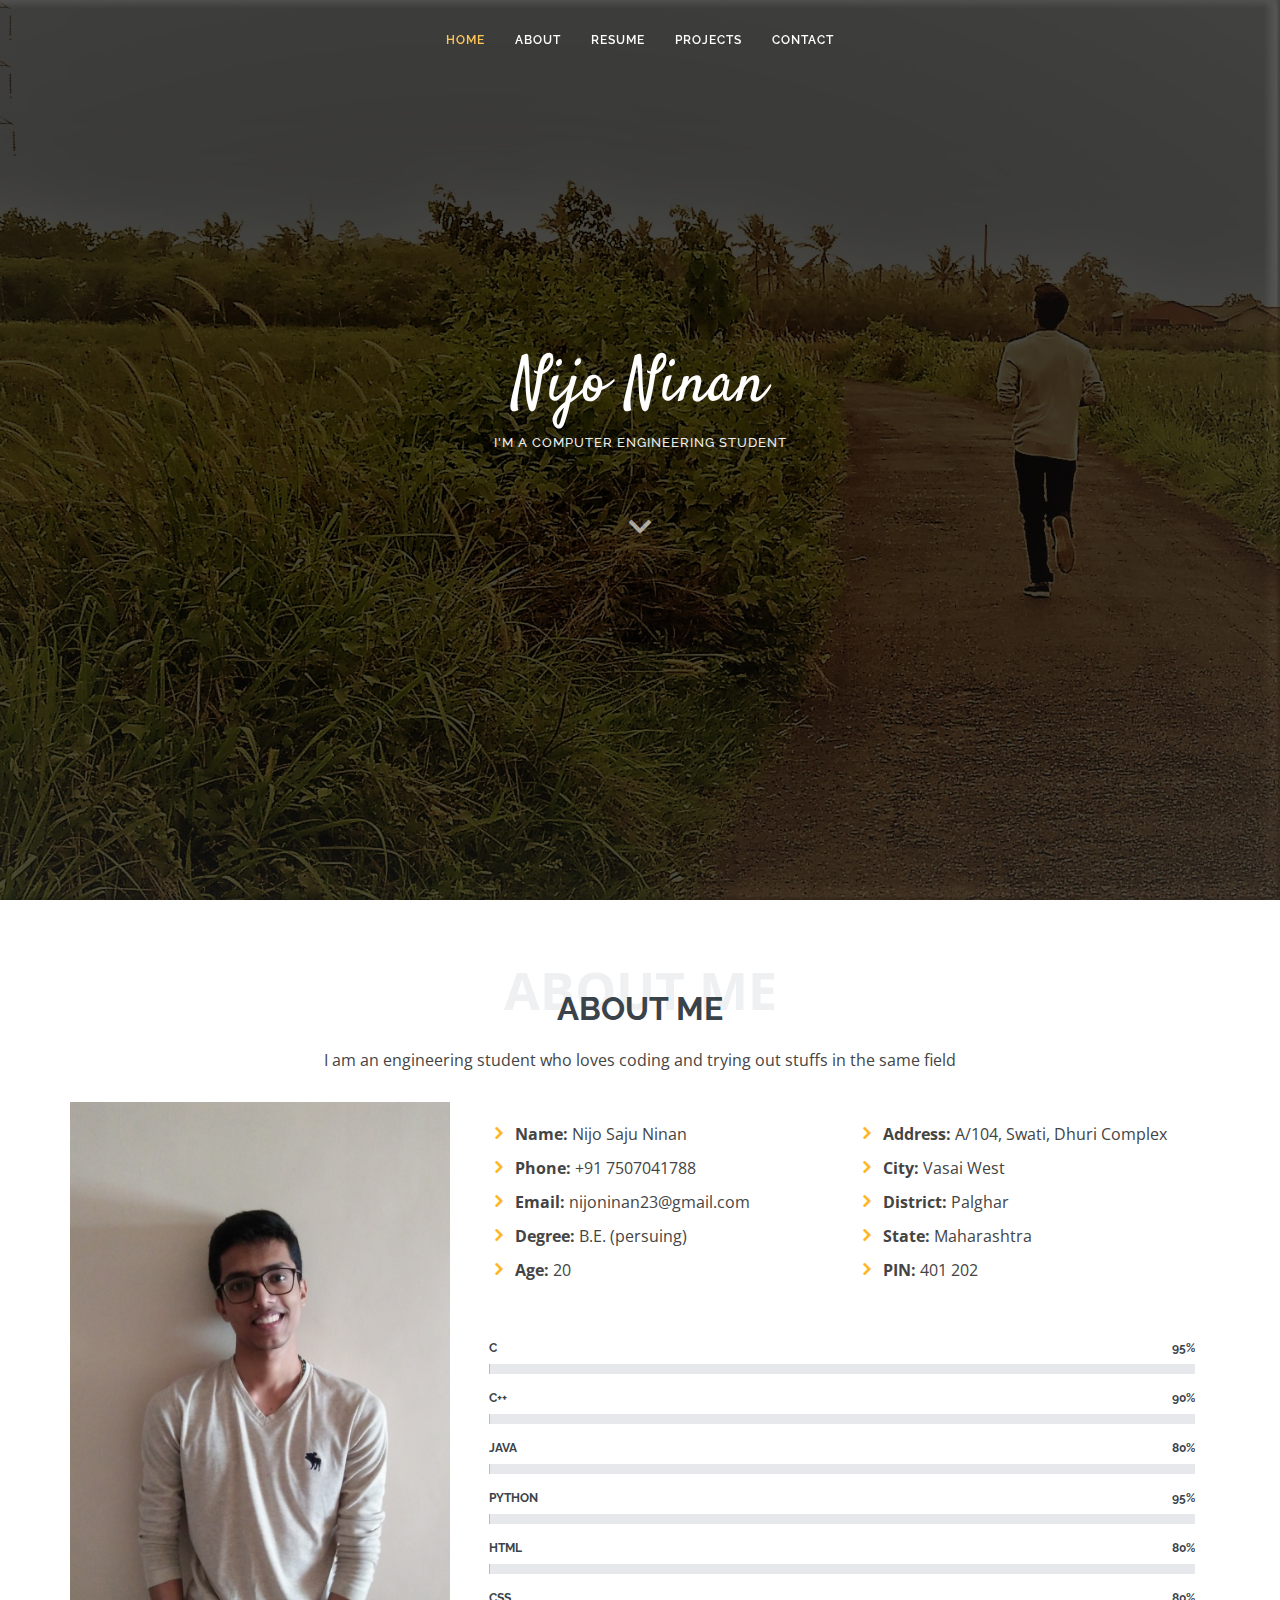
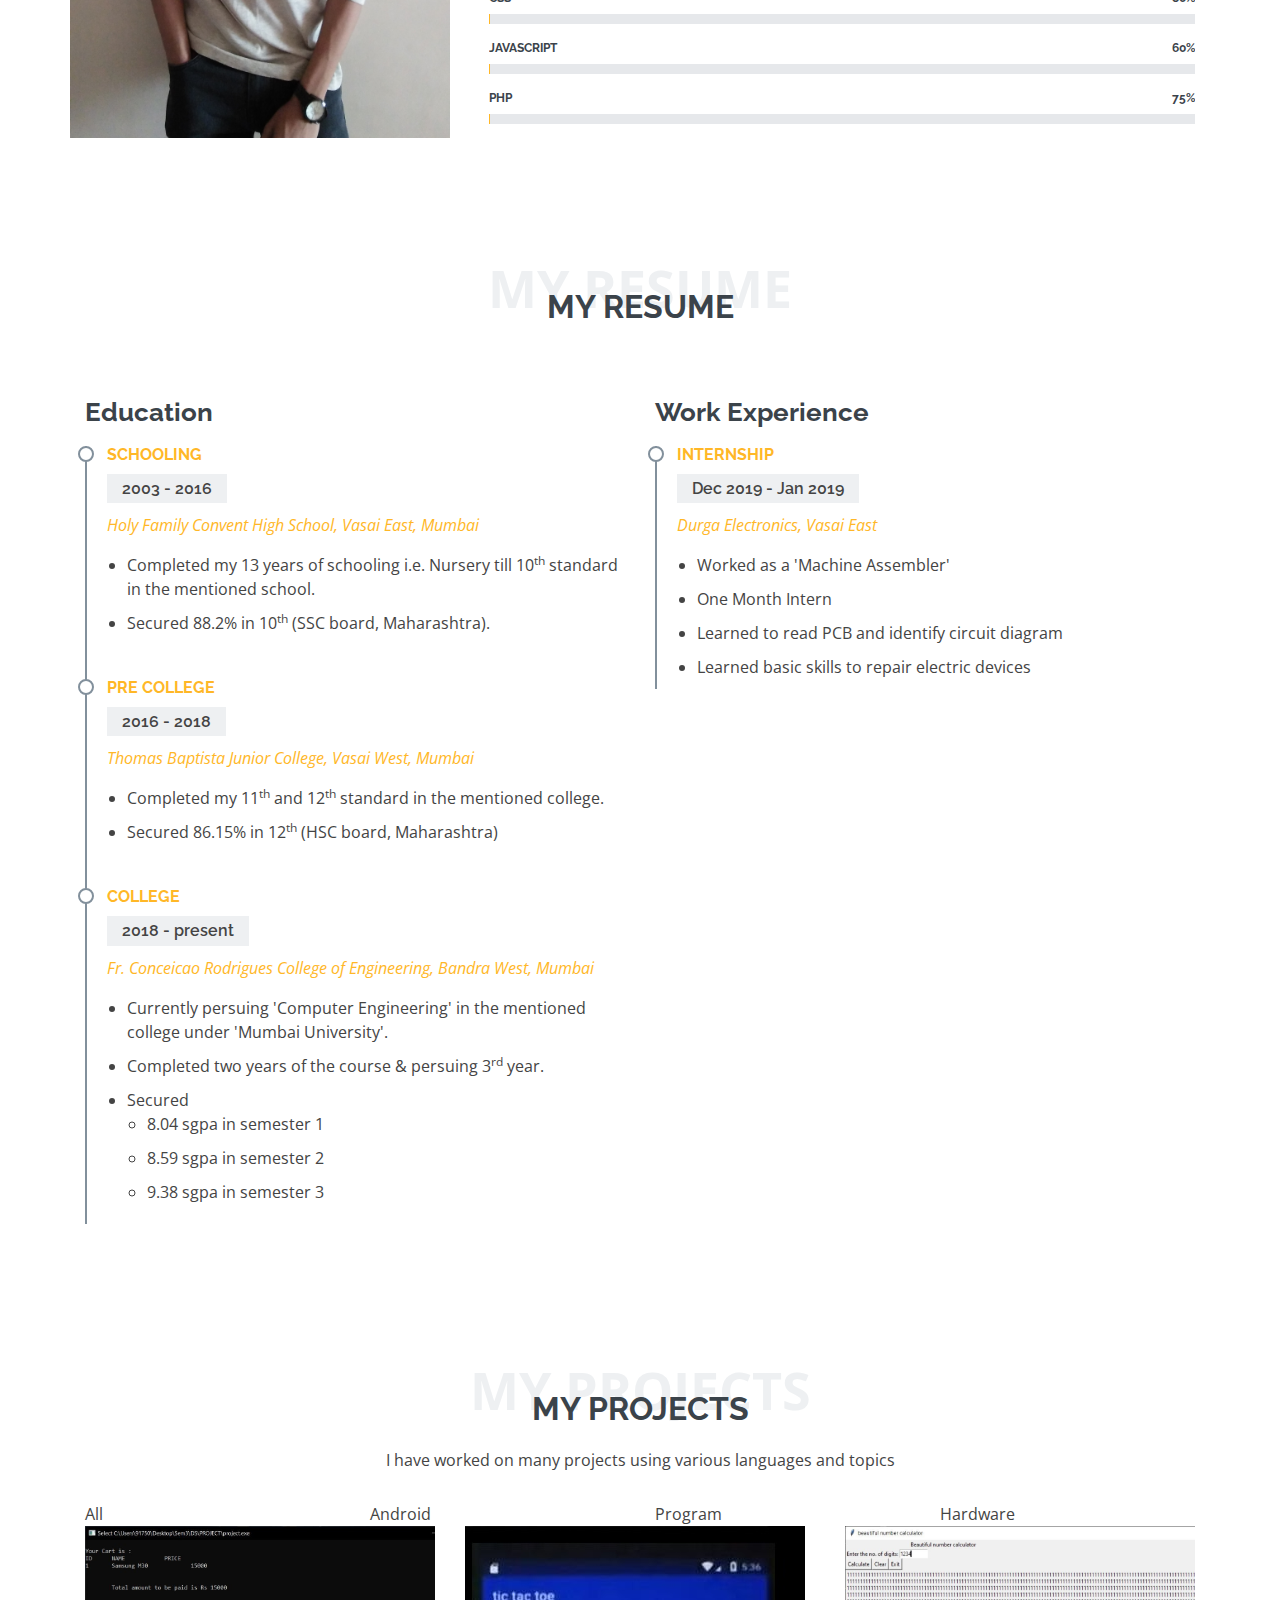
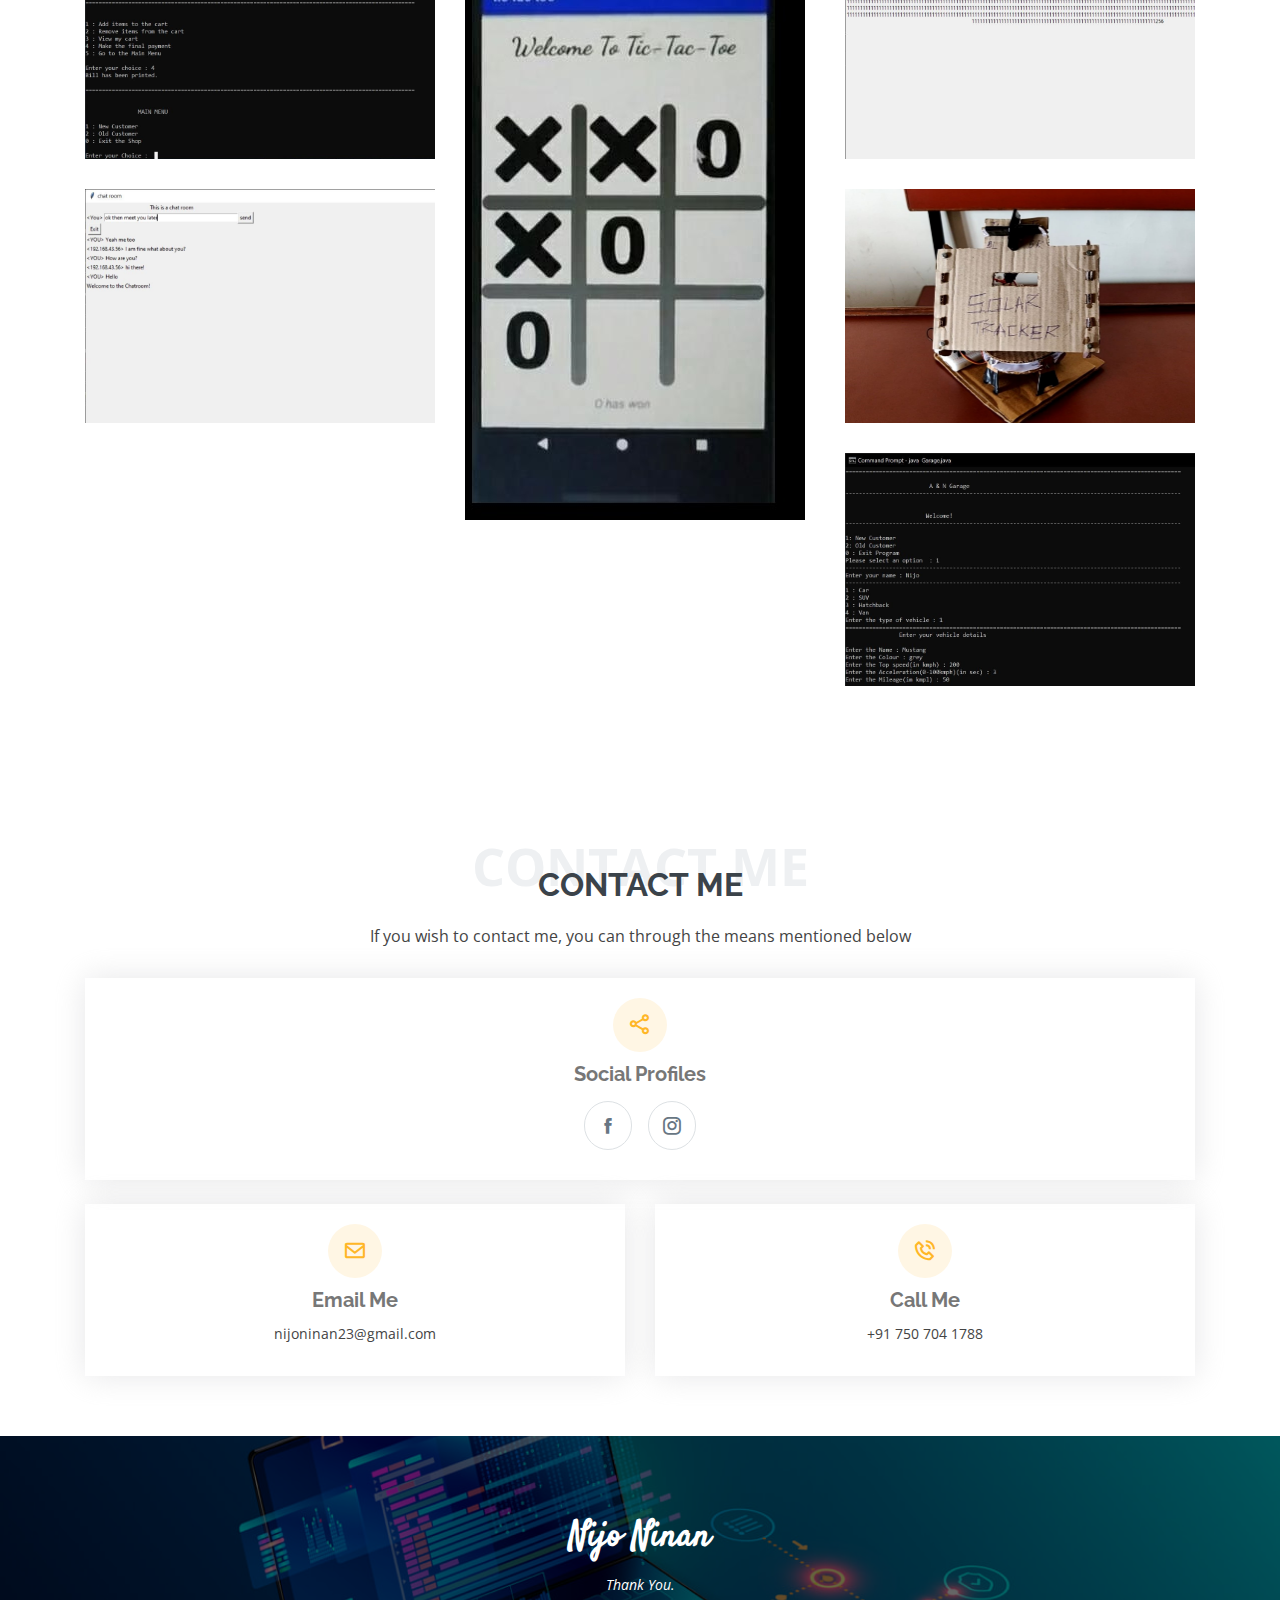
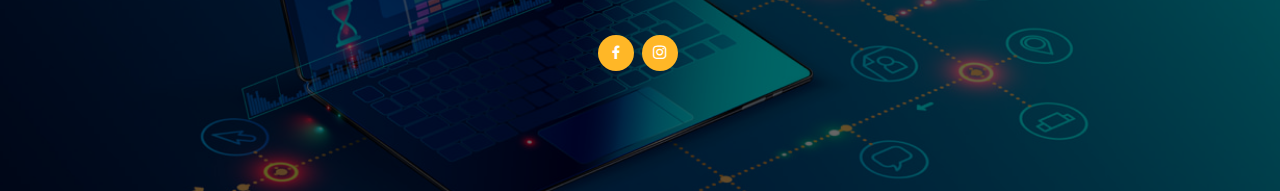
==== commit 0c286a77: "Update index.html" ====
--- a/index.html
+++ b/index.html
@@ -282,12 +282,12 @@
 
 				<!-- Filter list -->
 				<div class="row">
-				<ul id="portfolio-flters" class="d-flex justify-content-center">
-					<div class="col-lg-3"><li data-filter="*" class="filter-active">All</li></div>
-					<div class="col-lg-3"><li data-filter=".filter-android">Android</li></div>
-					<div class="col-lg-3"><li data-filter=".filter-program">Program</li></div>
-					<div class="col-lg-3"><li data-filter=".filter-hardware">Hardware</li></div>
-				</ul>
+				<!-- <ul id="portfolio-flters" class="d-flex justify-content-center"> -->
+					<div class="col-sm-3" data-filter="*" class="filter-active">All</div>
+					<div class="col-sm-3" data-filter=".filter-android">Android</div>
+					<div class="col-sm-3" data-filter=".filter-program">Program</div>
+					<div class="col-sm-3" data-filter=".filter-hardware">Hardware</div>
+				<!-- </ul> -->
 				</div>
 
 				<div class="row portfolio-container">
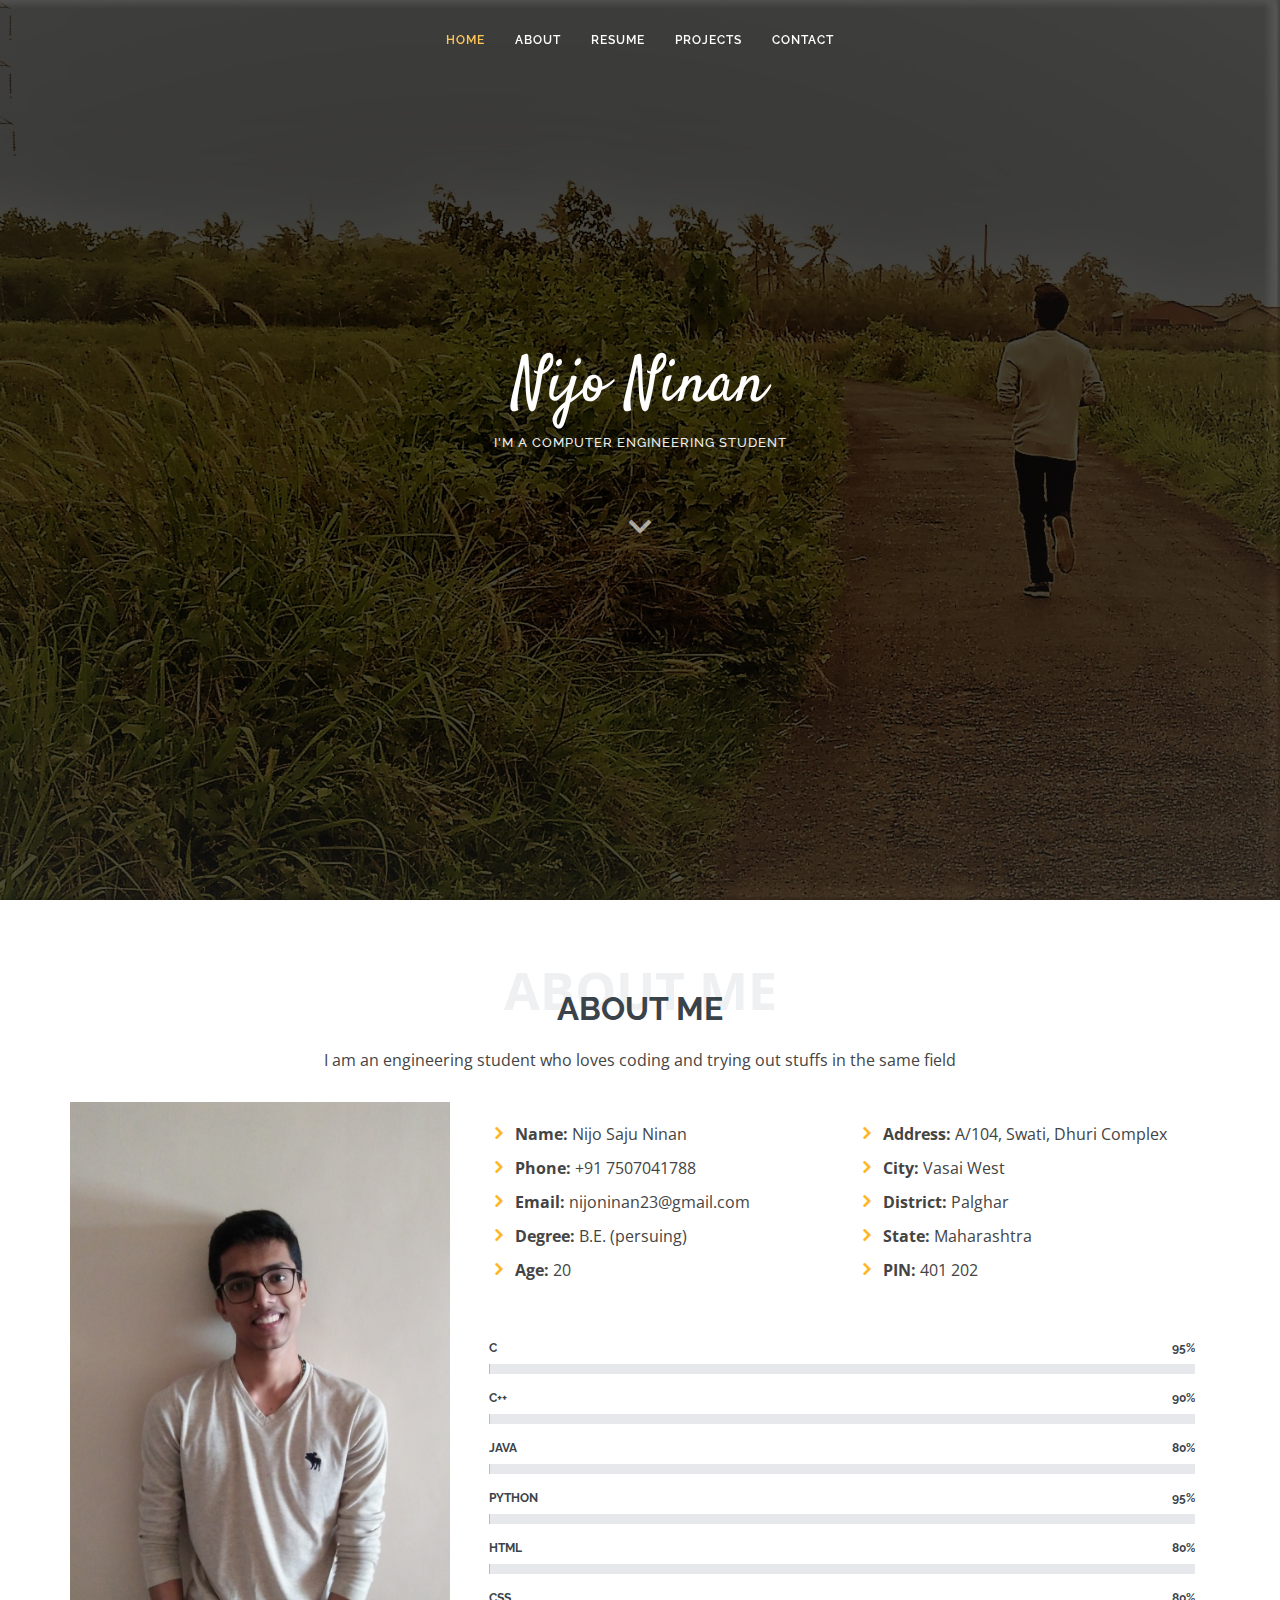
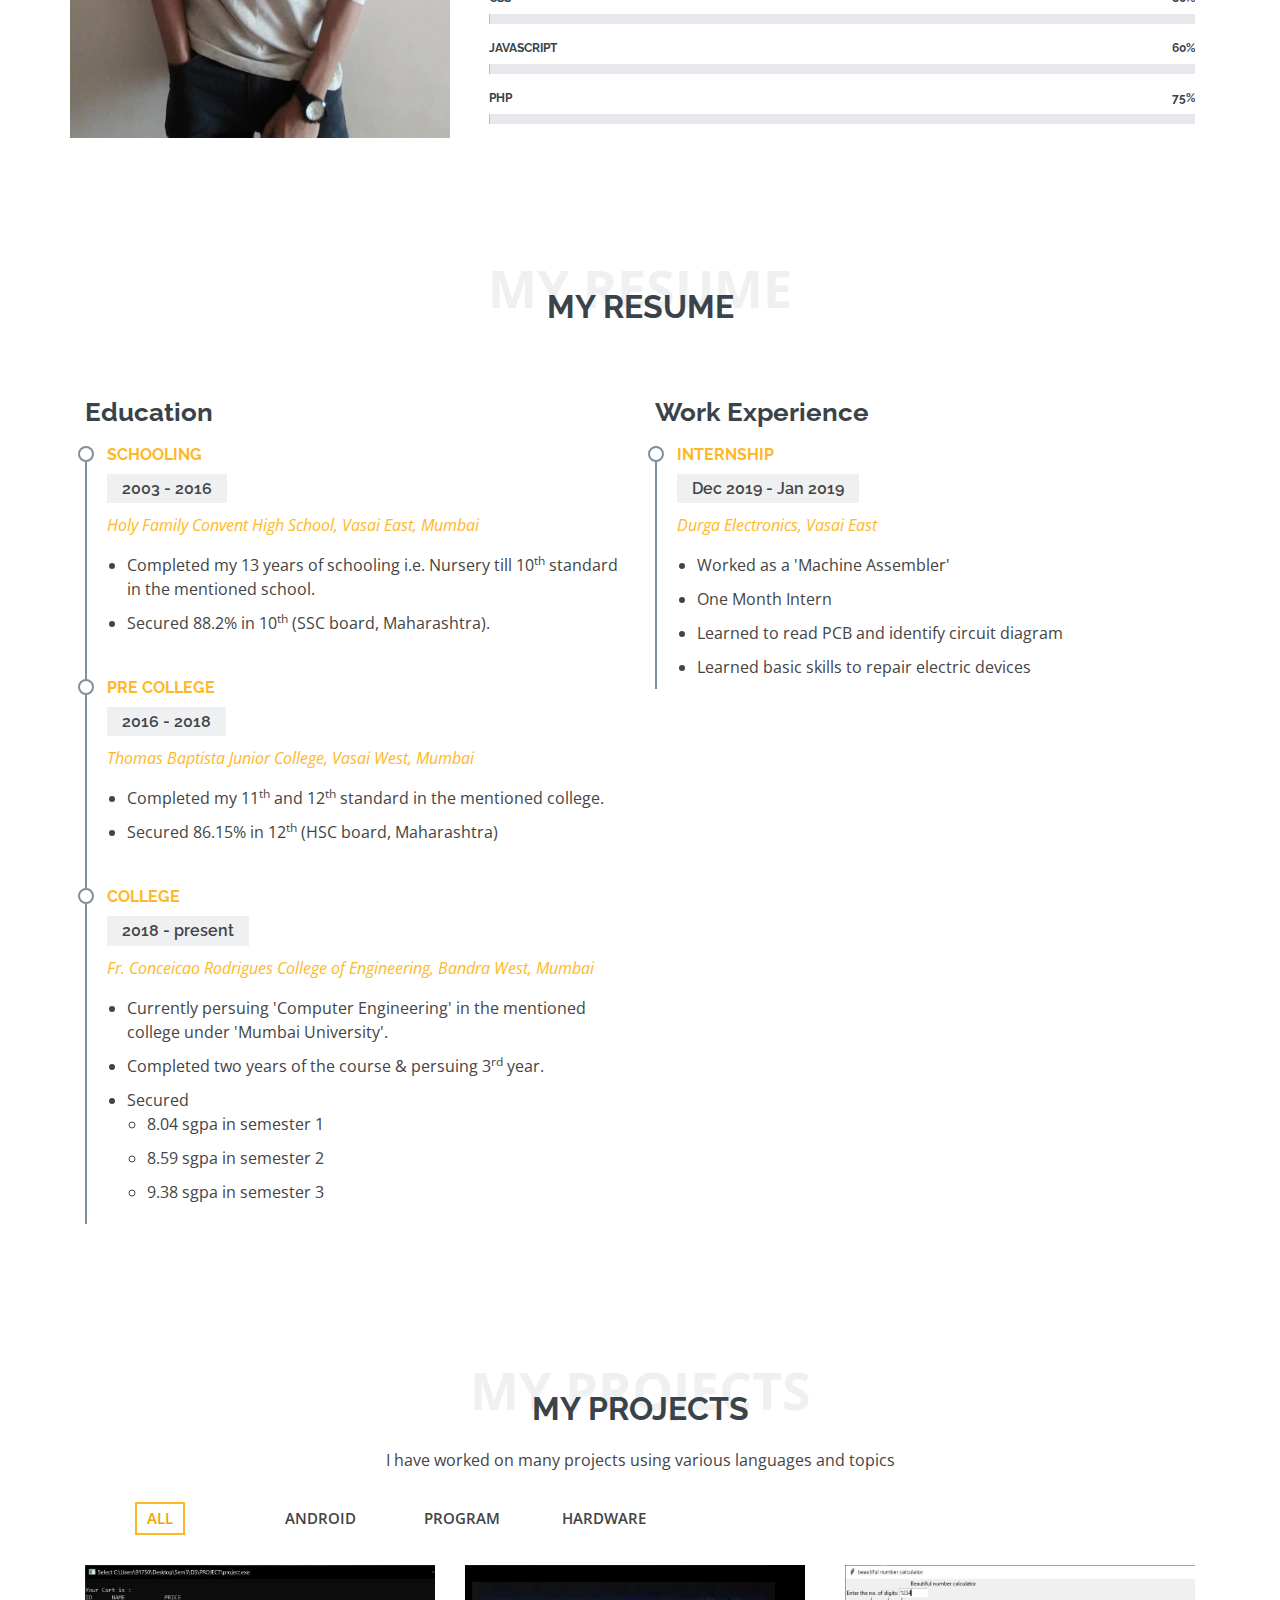
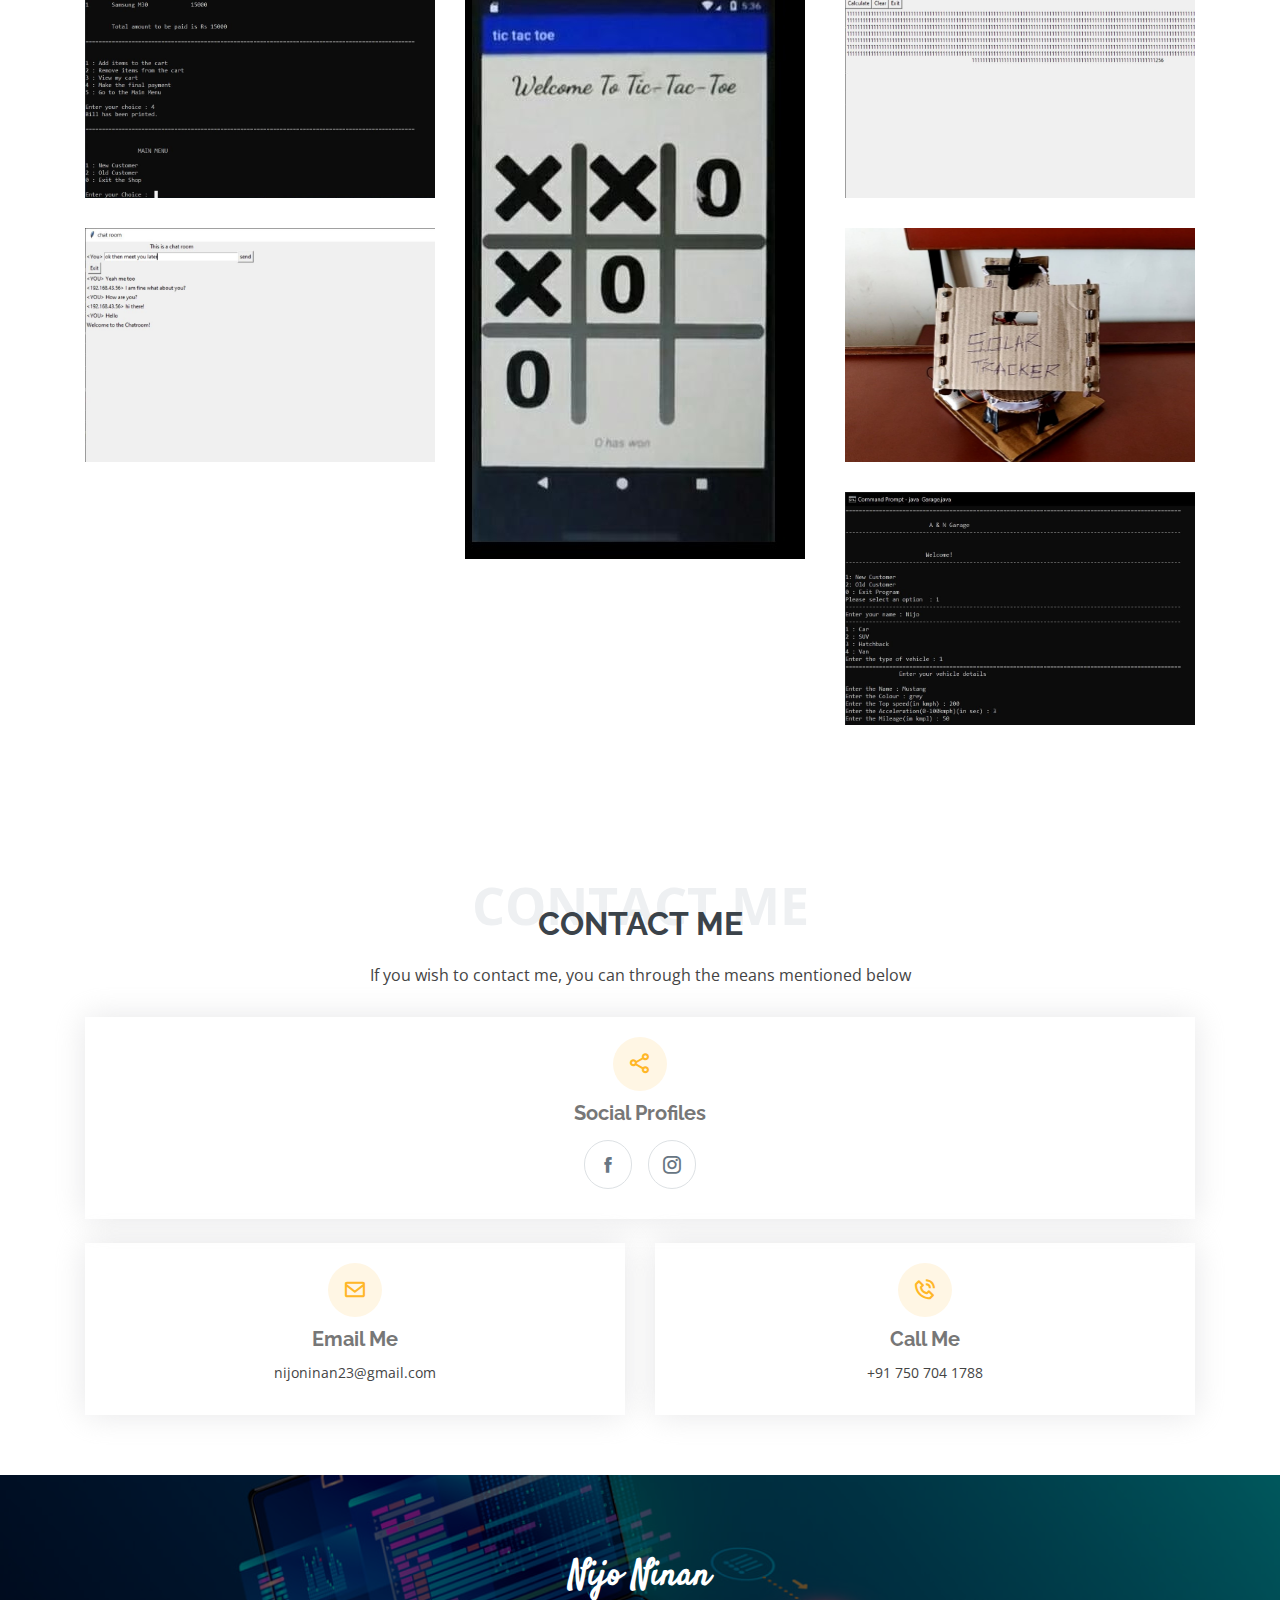
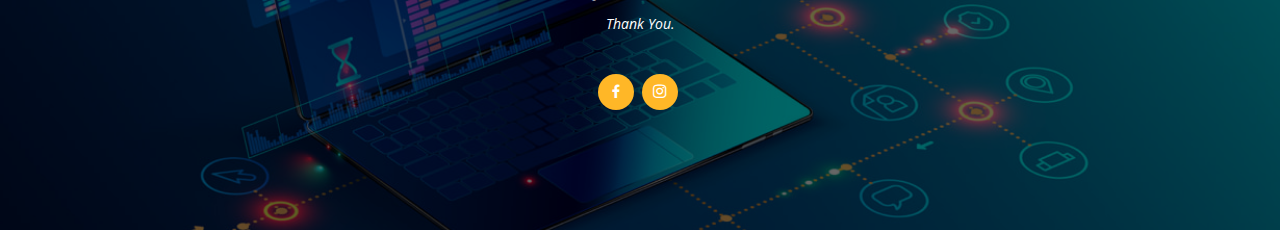
==== commit 812ad0aa: "Update index.html" ====
--- a/index.html
+++ b/index.html
@@ -282,12 +282,12 @@
 
 				<!-- Filter list -->
 				<div class="row">
-				<!-- <ul id="portfolio-flters" class="d-flex justify-content-center"> -->
-					<div class="col-sm-3" data-filter="*" class="filter-active">All</div>
-					<div class="col-sm-3" data-filter=".filter-android">Android</div>
-					<div class="col-sm-3" data-filter=".filter-program">Program</div>
-					<div class="col-sm-3" data-filter=".filter-hardware">Hardware</div>
-				<!-- </ul> -->
+				<ul id="portfolio-flters" class="d-flex justify-content-center">
+					<div class="col-md-3"><li data-filter="*" class="filter-active">All</li></div>
+					<div class="col-md-3"><li data-filter=".filter-android">Android</li></div>
+					<div class="col-md-3"><li data-filter=".filter-program">Program</li></div>
+					<div class="col-md-3"><li data-filter=".filter-hardware">Hardware</li></div>
+				</ul>
 				</div>
 
 				<div class="row portfolio-container">
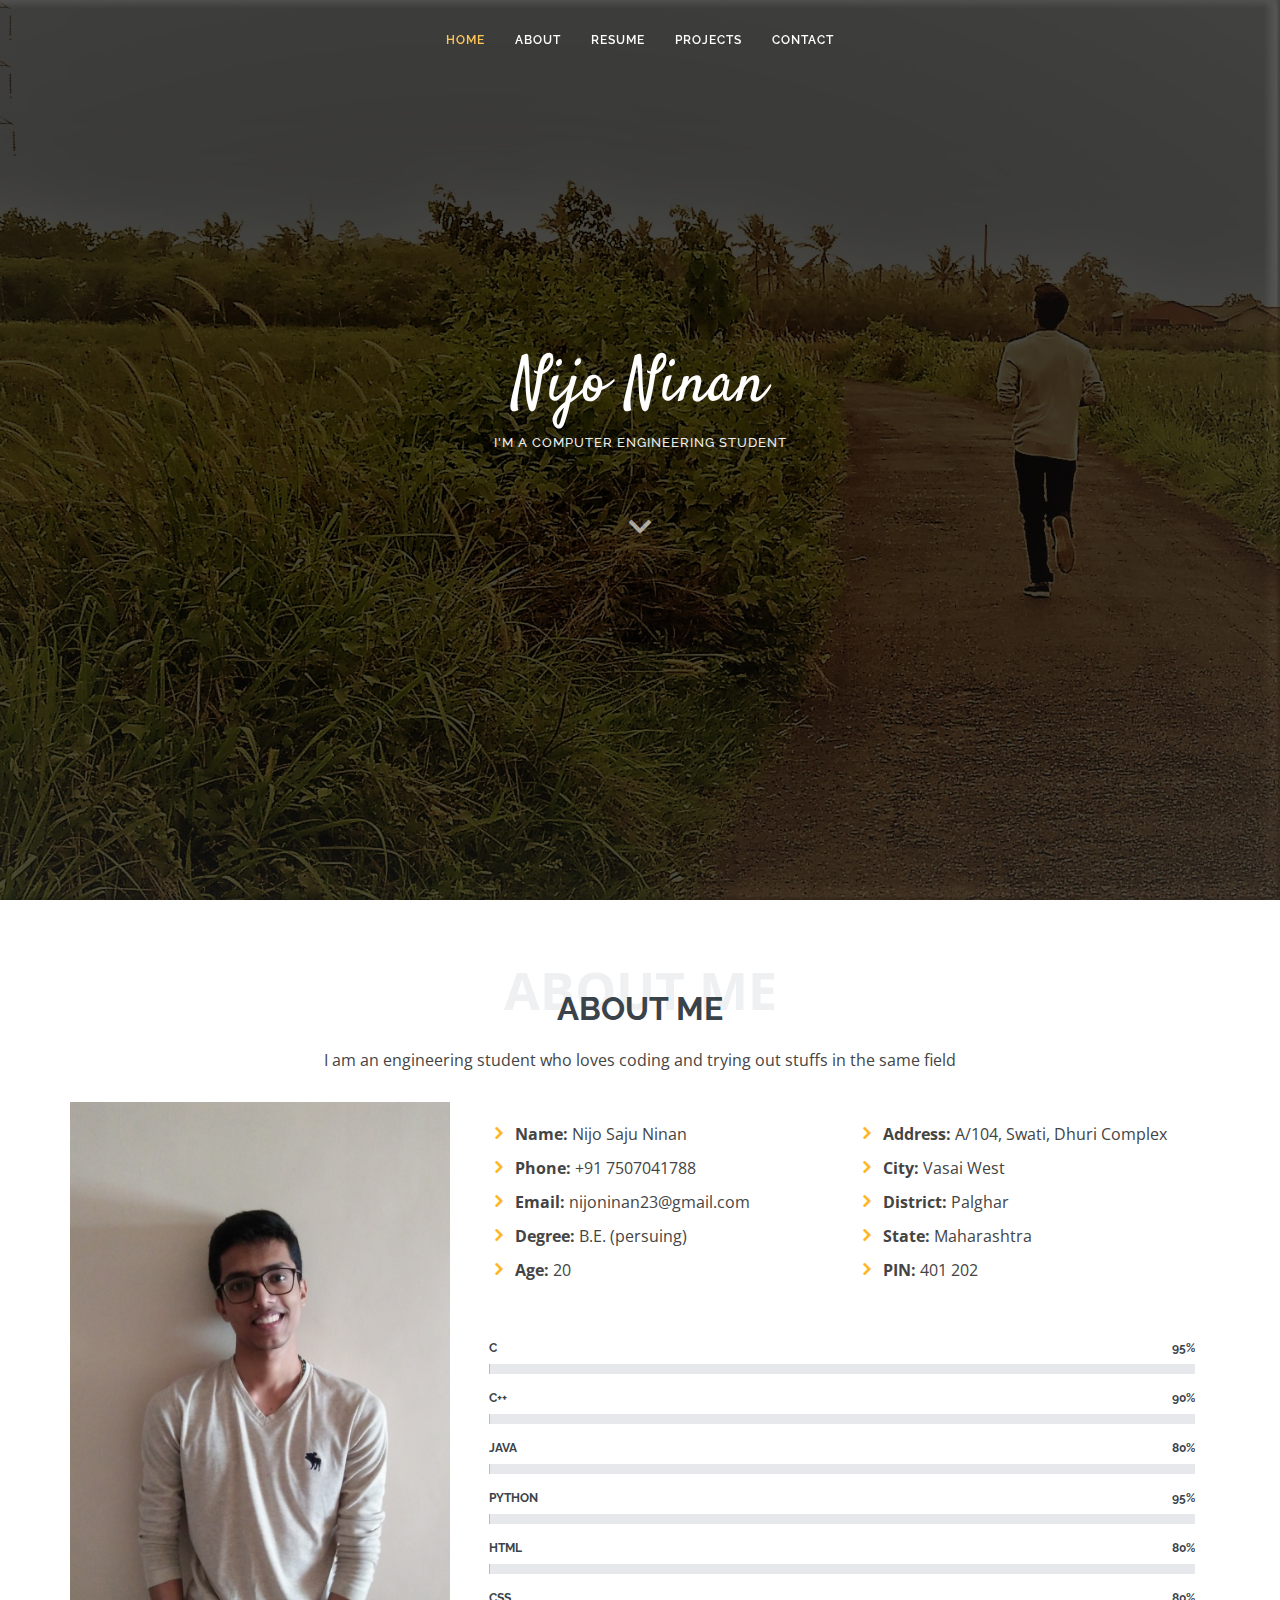
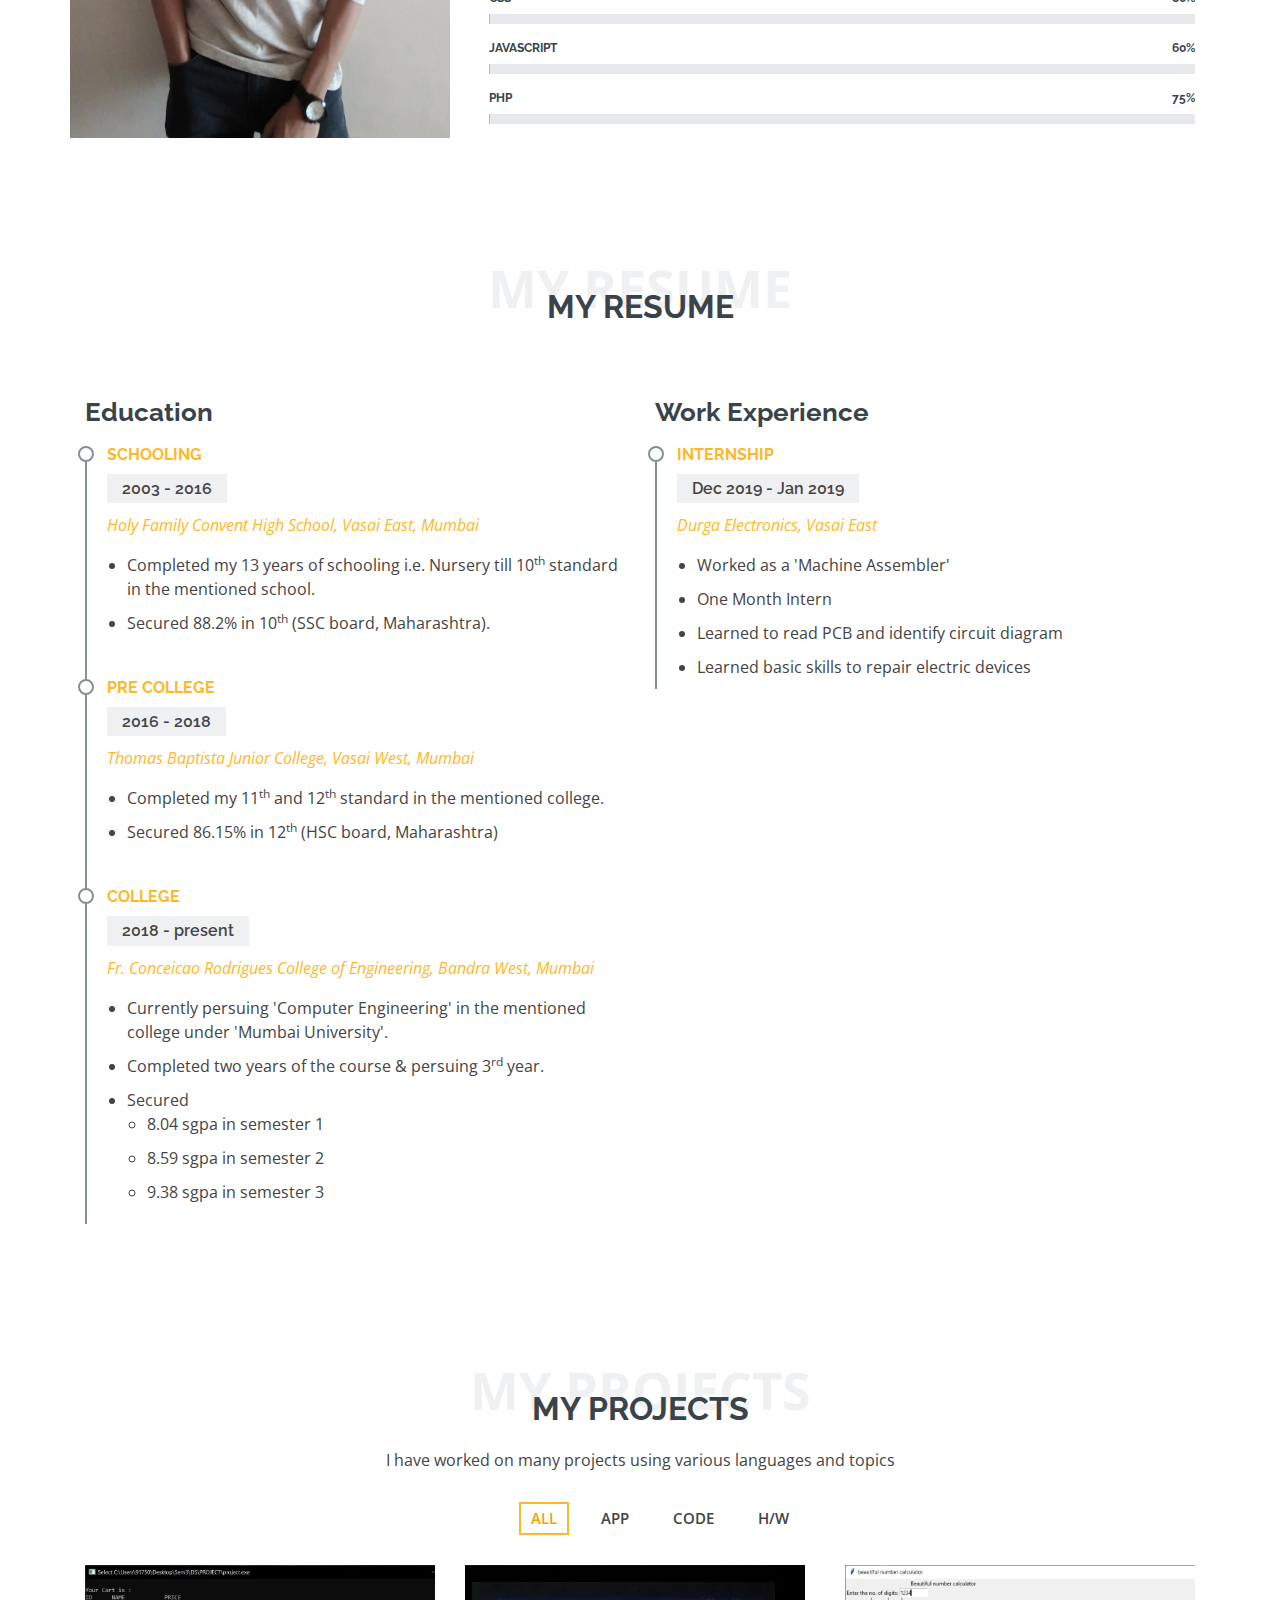
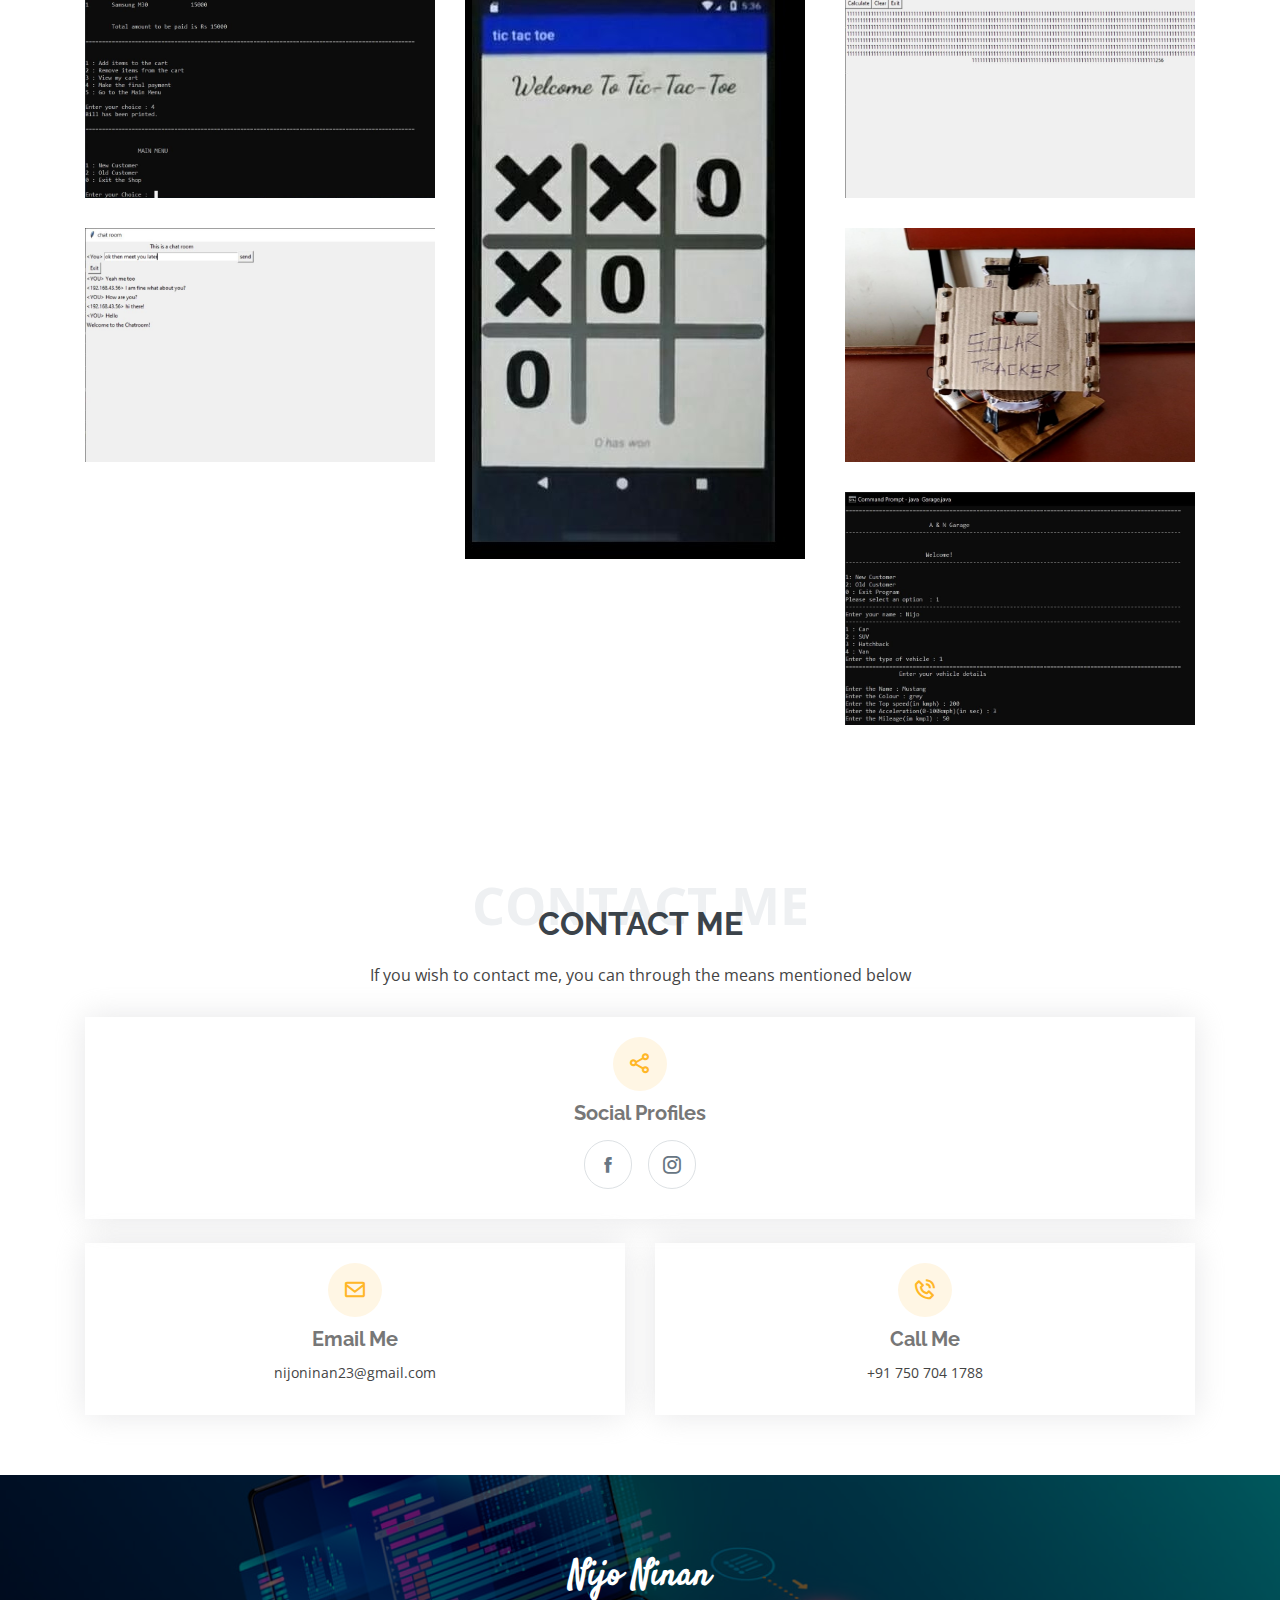
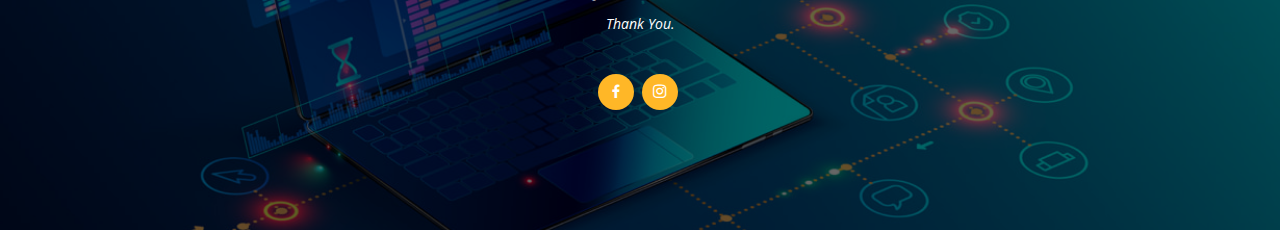
==== commit 8333d28d: "reset changes" ====
--- a/index.html
+++ b/index.html
@@ -281,14 +281,12 @@
 
 
 				<!-- Filter list -->
-				<div class="row">
 				<ul id="portfolio-flters" class="d-flex justify-content-center">
-					<div class="col-md-3"><li data-filter="*" class="filter-active">All</li></div>
-					<div class="col-md-3"><li data-filter=".filter-android">Android</li></div>
-					<div class="col-md-3"><li data-filter=".filter-program">Program</li></div>
-					<div class="col-md-3"><li data-filter=".filter-hardware">Hardware</li></div>
+					<li data-filter="*" class="filter-active">All</li>
+					<li data-filter=".filter-android">App</li>
+					<li data-filter=".filter-program">Code</li>
+					<li data-filter=".filter-hardware">H/W</li>
 				</ul>
-				</div>
 
 				<div class="row portfolio-container">
 
@@ -327,7 +325,7 @@
 
 
 					<!-- BEAUTIFUL NUMBER CALCULATOR -->
-					<div class="col-lg-4 col-md-6 portfolio-item filter-prograam">
+					<div class="col-lg-4 col-md-6 portfolio-item filter-program">
 						<div class="portfolio-img">
 							<img src="assets/img/portfolio/calc/calc1.JPG" class="img-fluid" alt="">
 						</div>
@@ -358,7 +356,7 @@
 					</div>
 
 					<!-- Chat Application -->
-					<div class="col-lg-4 col-md-6 portfolio-item filter-prograam">
+					<div class="col-lg-4 col-md-6 portfolio-item filter-program">
 						<div class="portfolio-img">
 							<img src="assets/img/portfolio/chat/chat1.JPG" class="img-fluid" alt="">
 						</div>
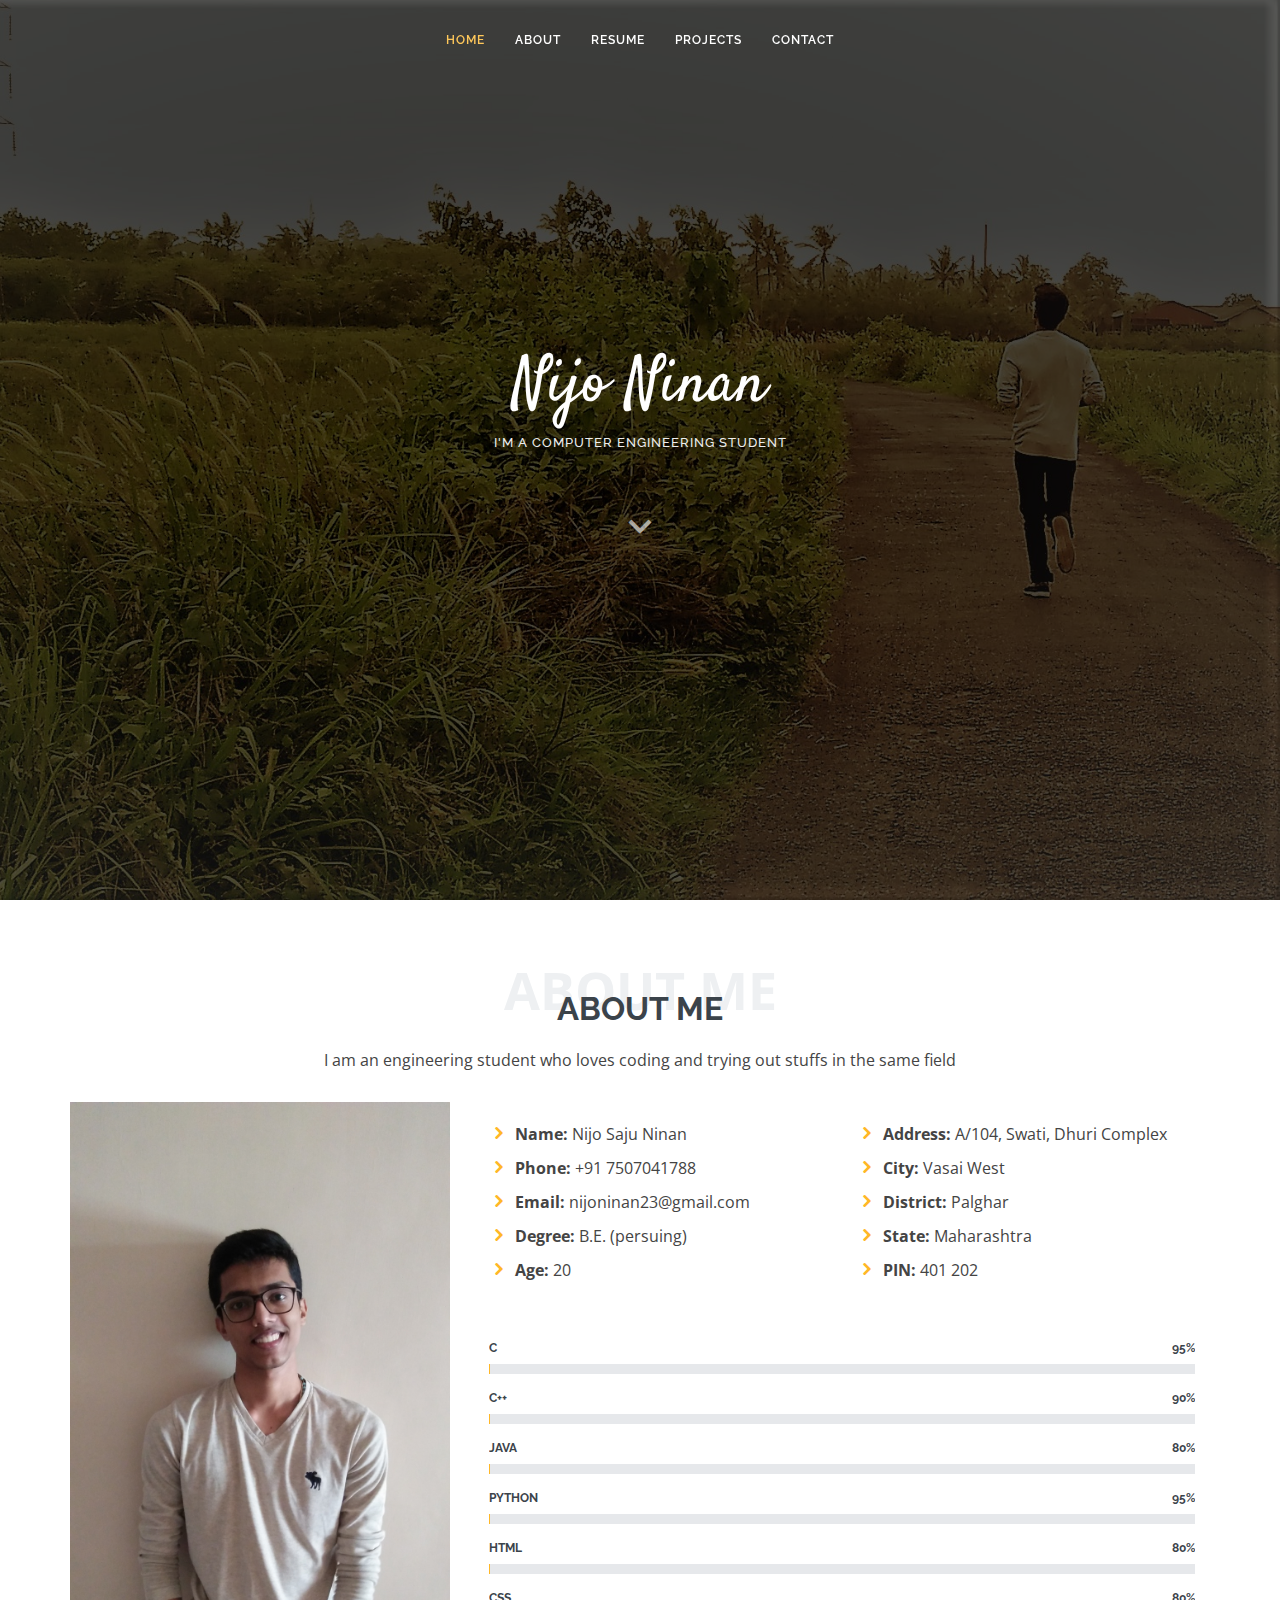
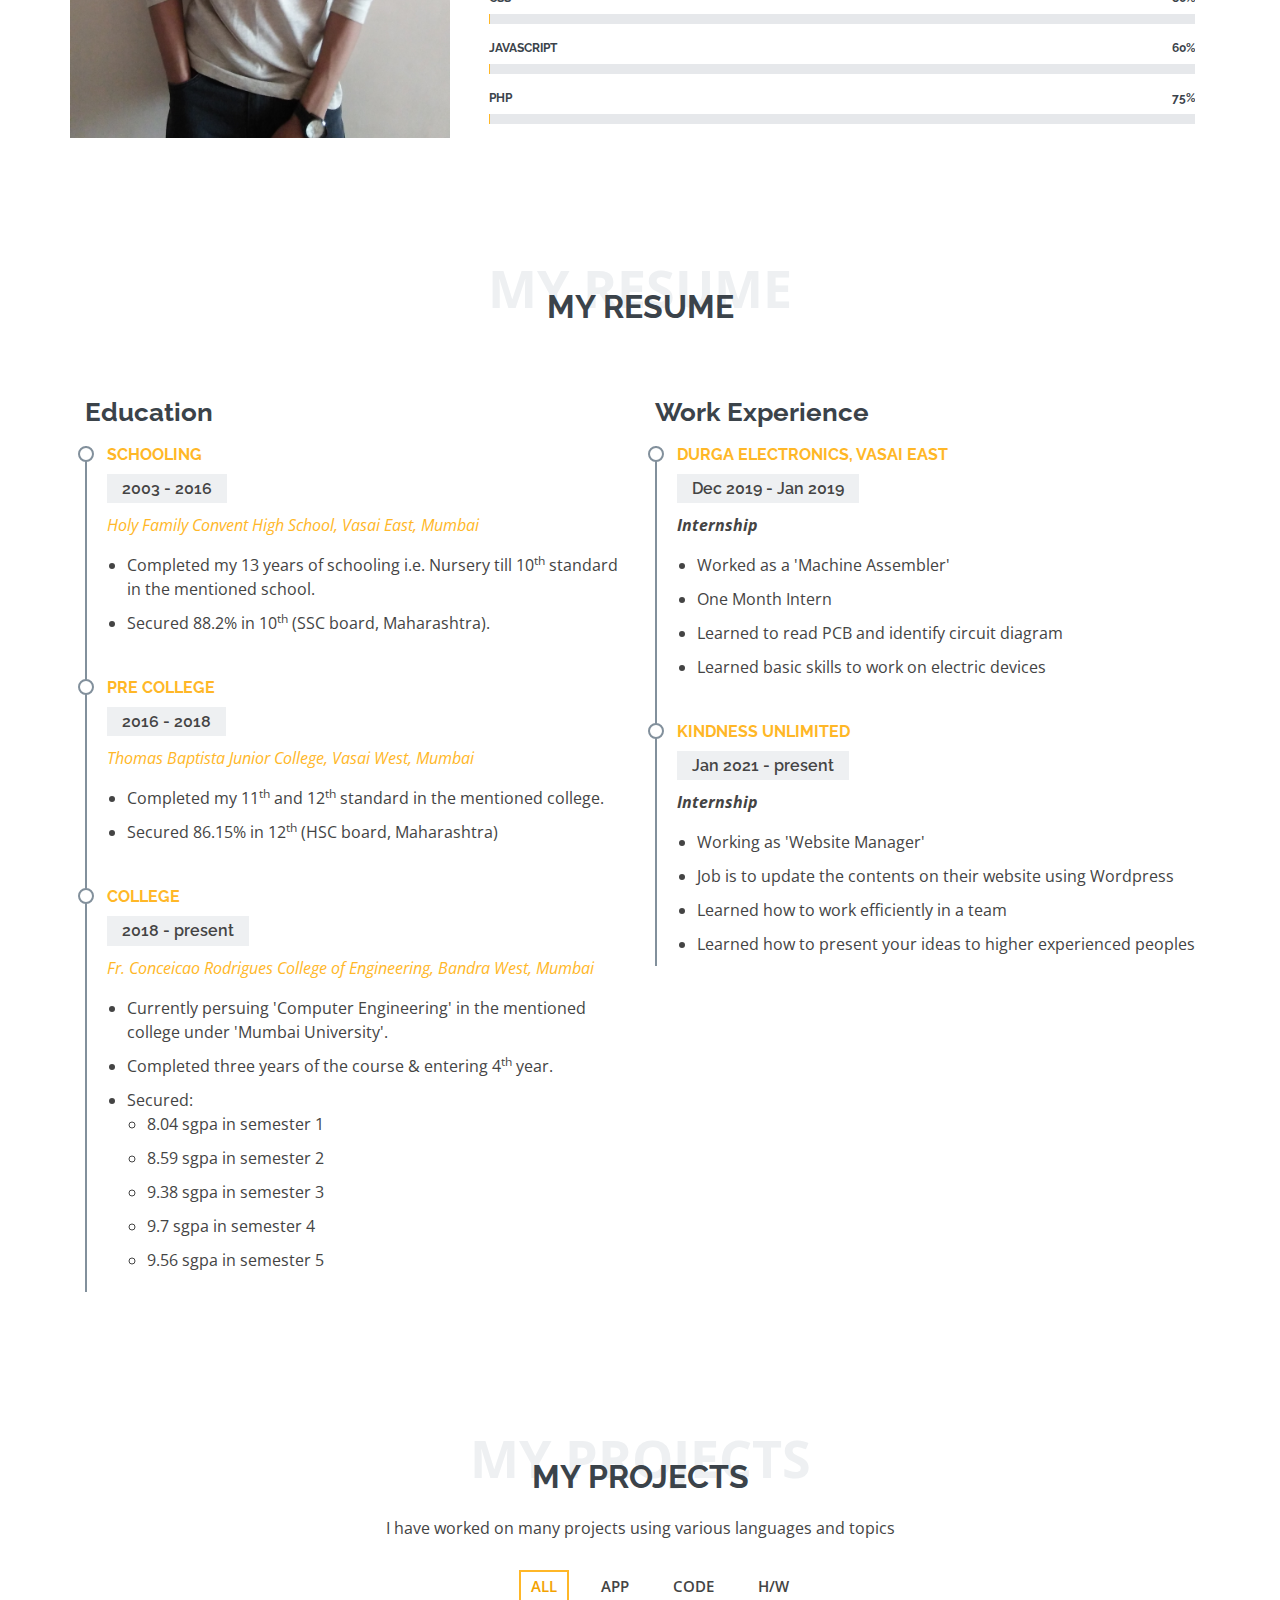
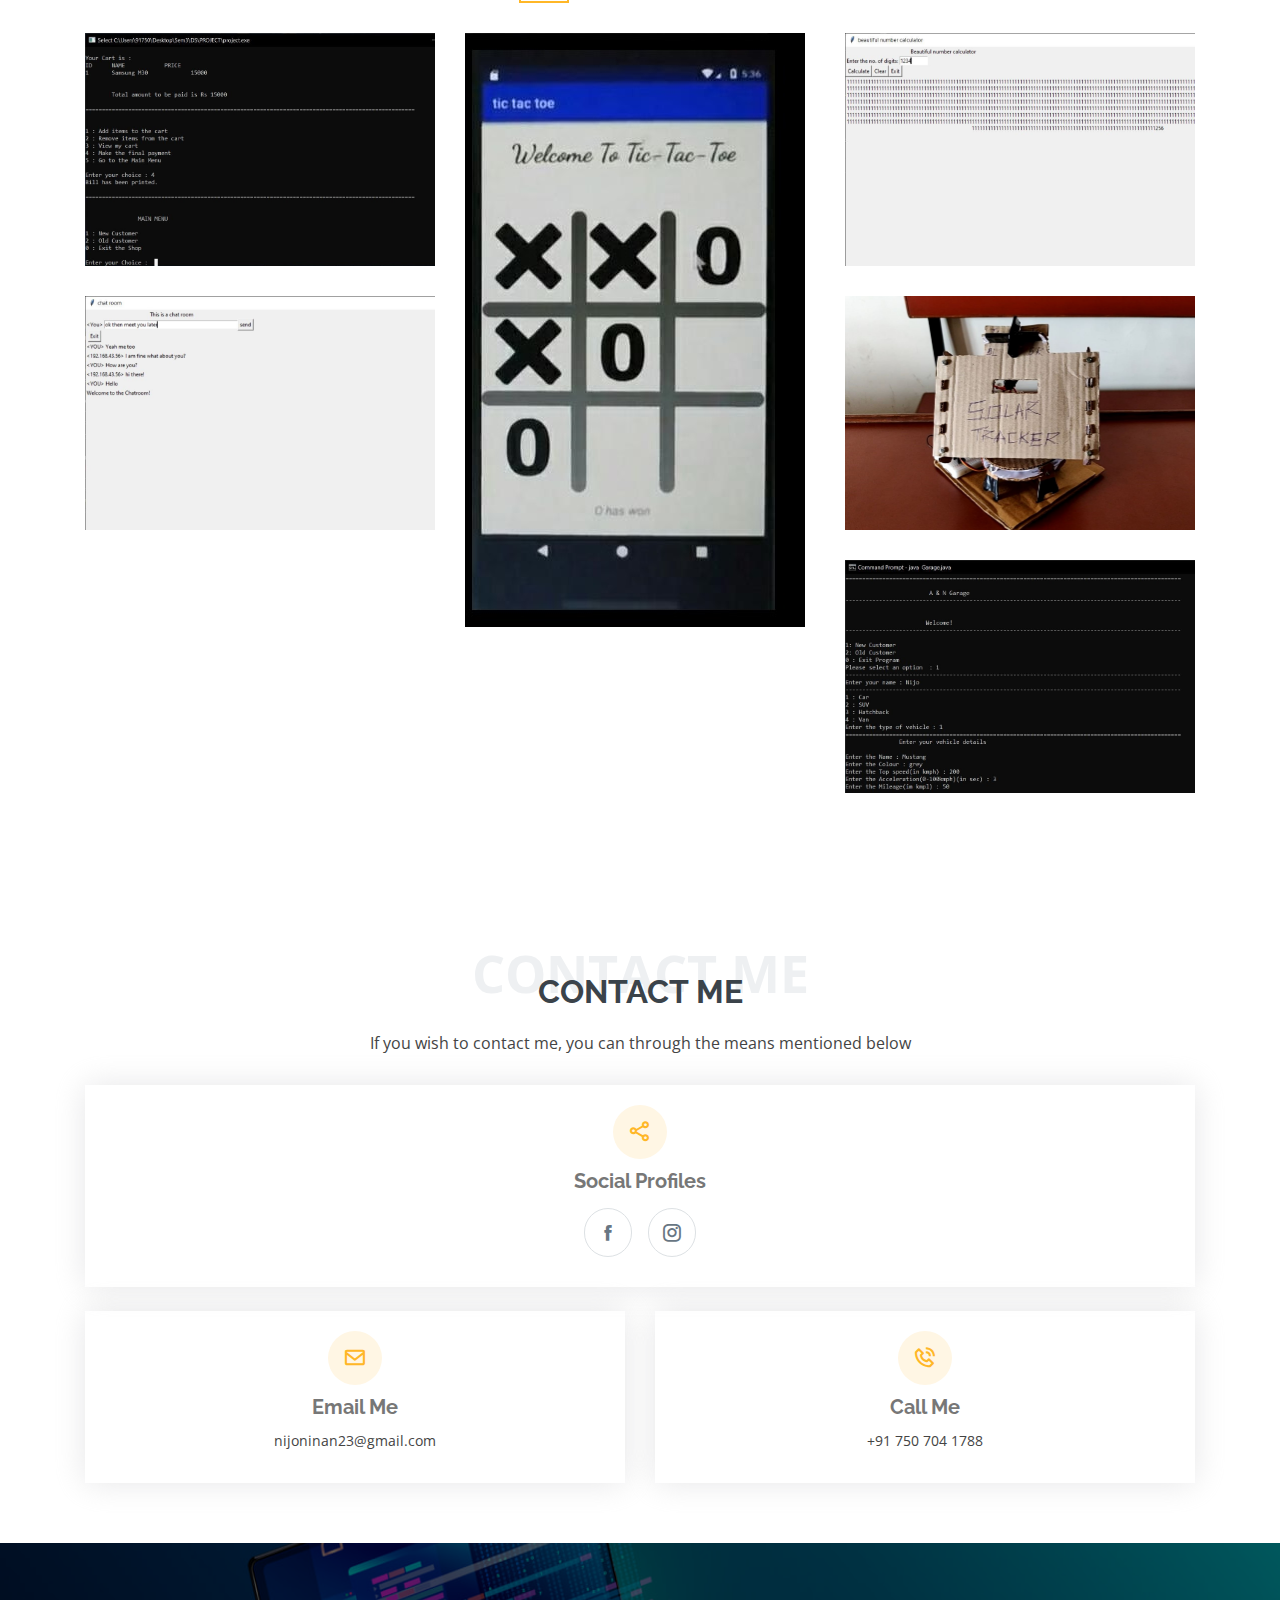
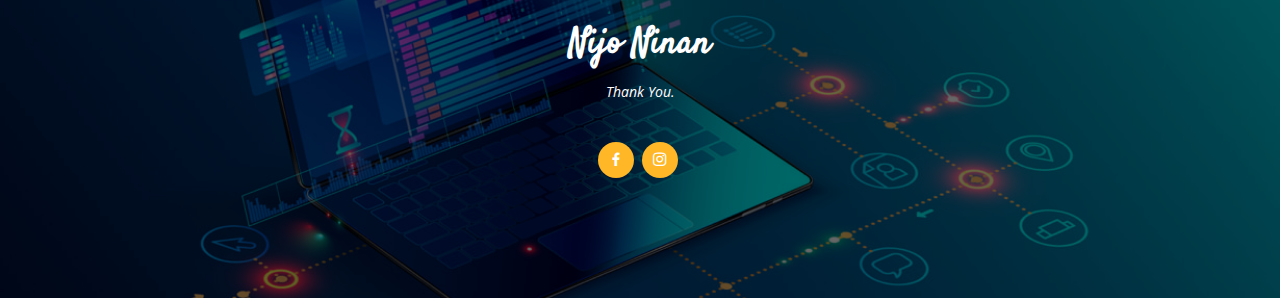
==== commit d4b47e32: "Update on Marks and Internship" ====
--- a/index.html
+++ b/index.html
@@ -227,12 +227,14 @@
 							<p>
 								<ul>
 									<li>Currently persuing 'Computer Engineering' in the mentioned college under 'Mumbai University'.</li>
-									<li>Completed two years of the course &amp persuing 3<sup>rd</sup> year.</li>
-									<li>Secured
+									<li>Completed three years of the course &amp; entering 4<sup>th</sup> year.</li>
+									<li>Secured:
 										<ul>
 											<li>8.04 sgpa in semester 1</li>
 											<li>8.59 sgpa in semester 2</li>
 											<li>9.38 sgpa in semester 3</li>
+											<li>9.7 sgpa in semester 4</li>
+											<li>9.56 sgpa in semester 5</li>
 										</ul>
 									</li>
 								</ul>
@@ -245,20 +247,37 @@
 					<div class="col-lg-6">
 						<h3 class="resume-title">Work Experience</h3>
 
-						<!-- Internship -->
+						<!-- Durga electronics -->
 						<div class="resume-item">
-							<h4>INTERNSHIP</h4>
+							<h4><a href="https://www.indiamart.com/durga-electronics-mumbai/">Durga Electronics, Vasai East</a></h4>
 							<h5>Dec 2019 - Jan 2019</h5>
-							<p><em><a href="https://www.indiamart.com/durga-electronics-mumbai/">Durga Electronics, Vasai East</a></em></p>
+							<p><em><strong>Internship</strong></em></p>
 							<p>
 								<ul>
 									<li>Worked as a 'Machine Assembler'</li>
 									<li>One Month Intern</li>
 									<li>Learned to read PCB and identify circuit diagram</li>
-									<li>Learned basic skills to repair electric devices</li>
+									<li>Learned basic skills to work on electric devices</li>
 								</ul>
 							</p>
 						</div>
+
+
+						<!-- Kindness Unlimited -->
+						<div class="resume-item">
+							<h4><a href="https://kindnessunlimited.in/">Kindness Unlimited</a></h4>
+							<h5>Jan 2021 - present</h5>
+							<p><em><strong>Internship</strong></em></p>
+							<p>
+								<ul>
+									<li>Working as 'Website Manager'</li>
+									<li>Job is to update the contents on their website using Wordpress</li>
+									<li>Learned how to work efficiently in a team</li>
+									<li>Learned how to present your ideas to higher experienced peoples</li>
+								</ul>
+							</p>
+						</div>
+
 					</div>
 				</div>
 
--- a/assets/css/style.css
+++ b/assets/css/style.css
@@ -576,7 +576,7 @@
 }
 
 .about .image {
-	background: url("../img/me.jpg") center center no-repeat;
+	background: url("../img/me.jpg") center top no-repeat;
 	background-size: cover;
 	min-height: 500px;
 }
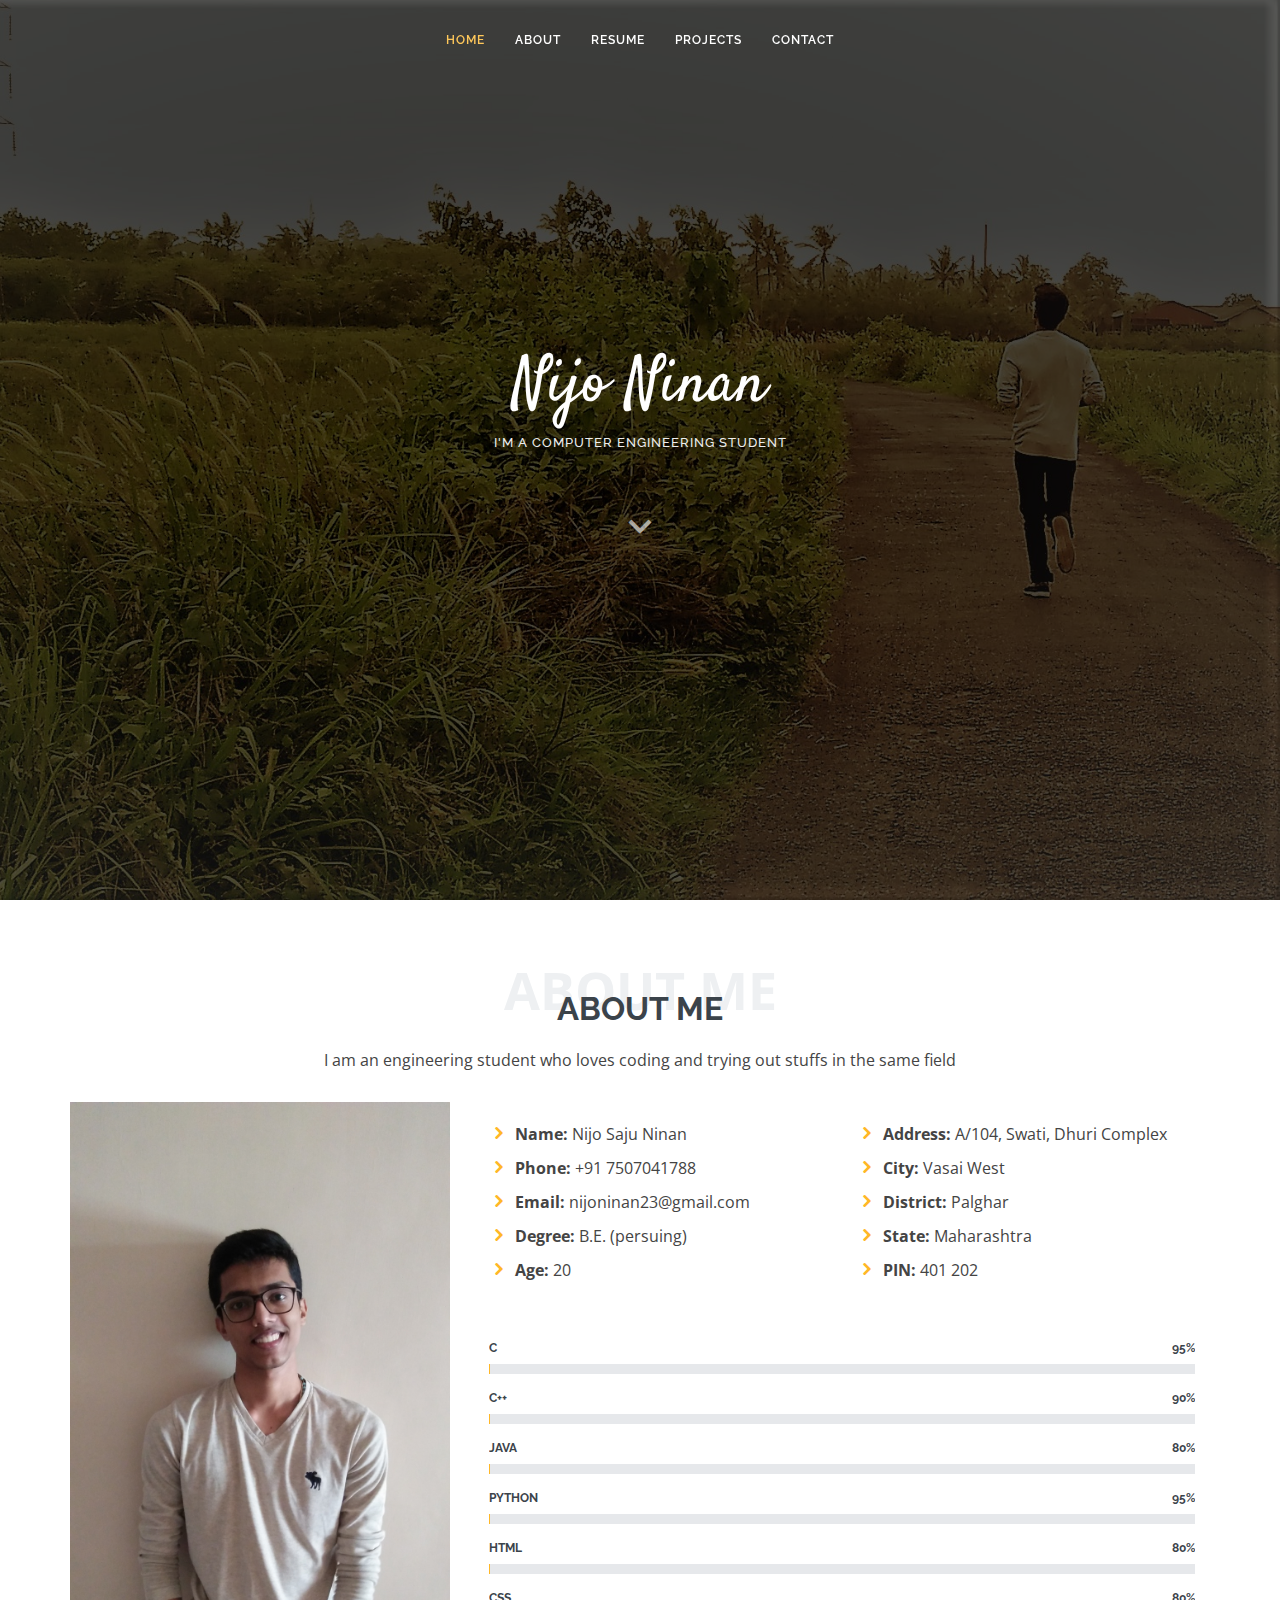
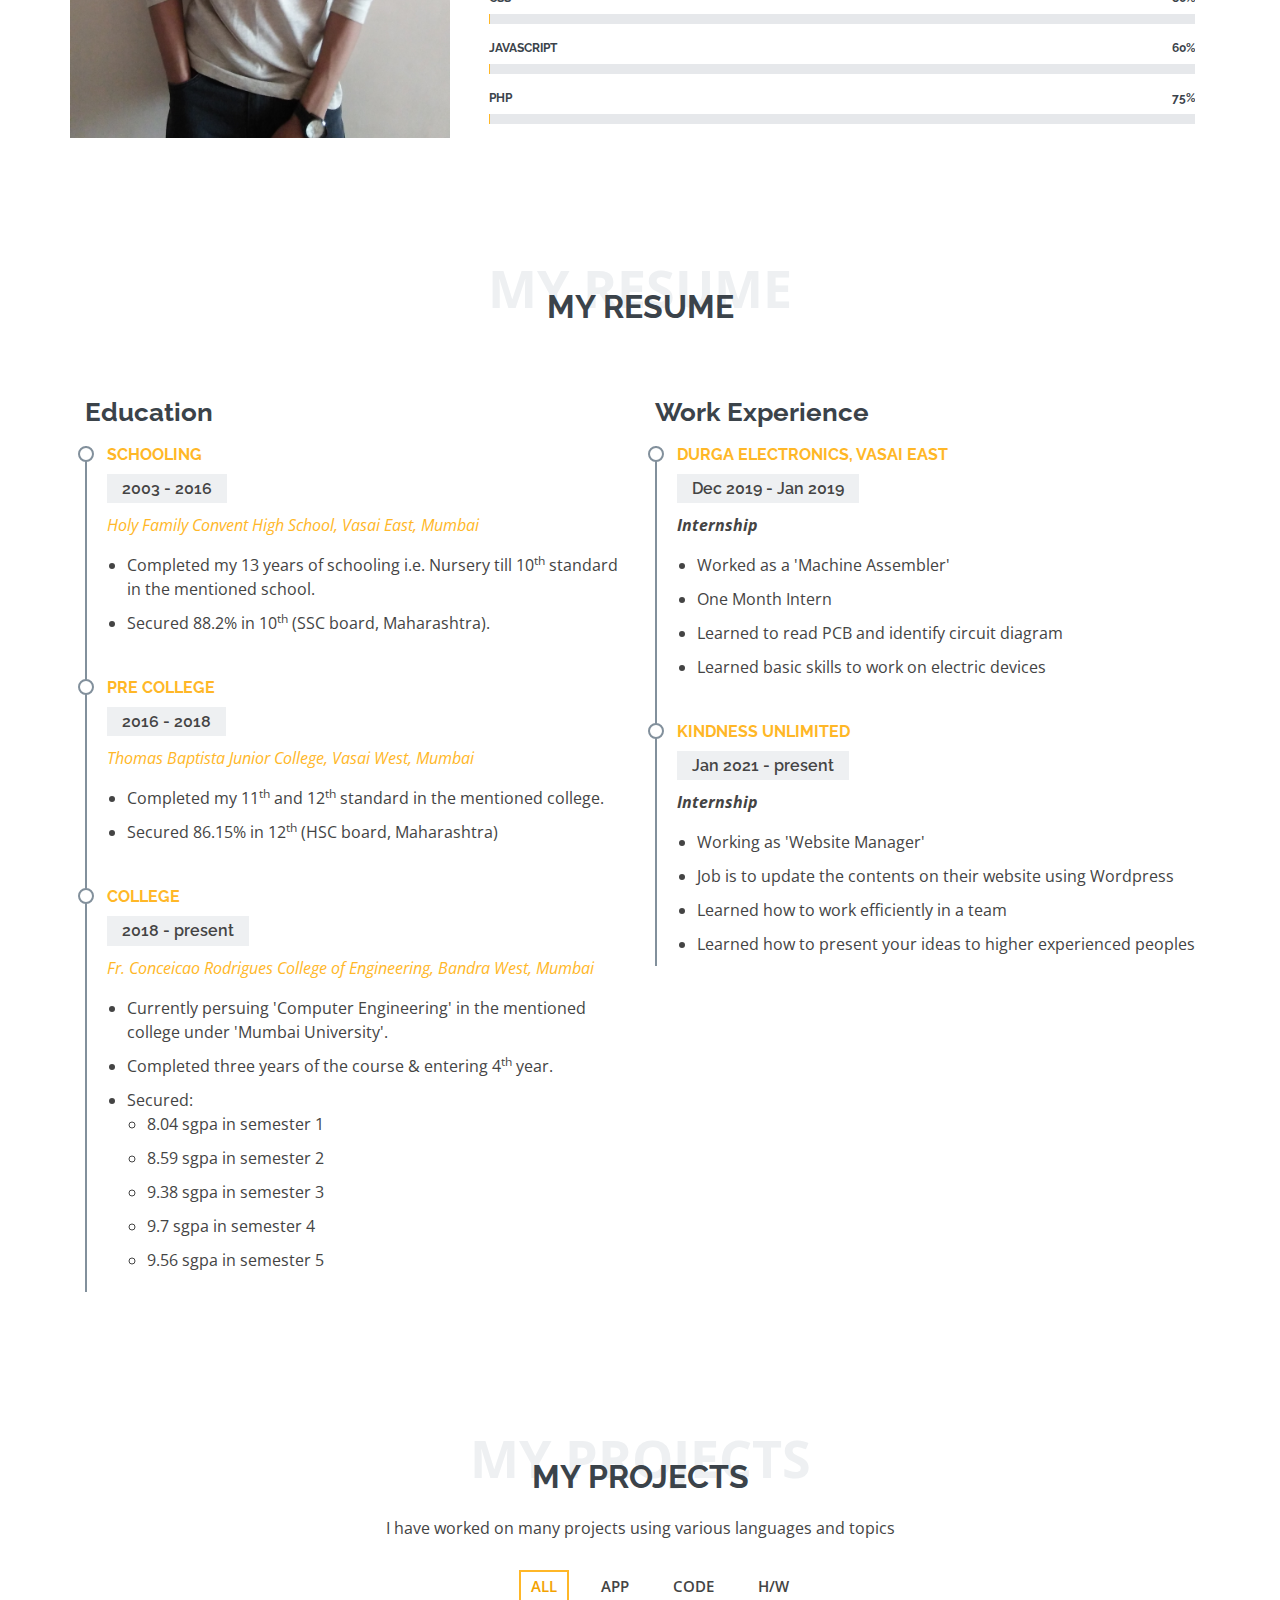
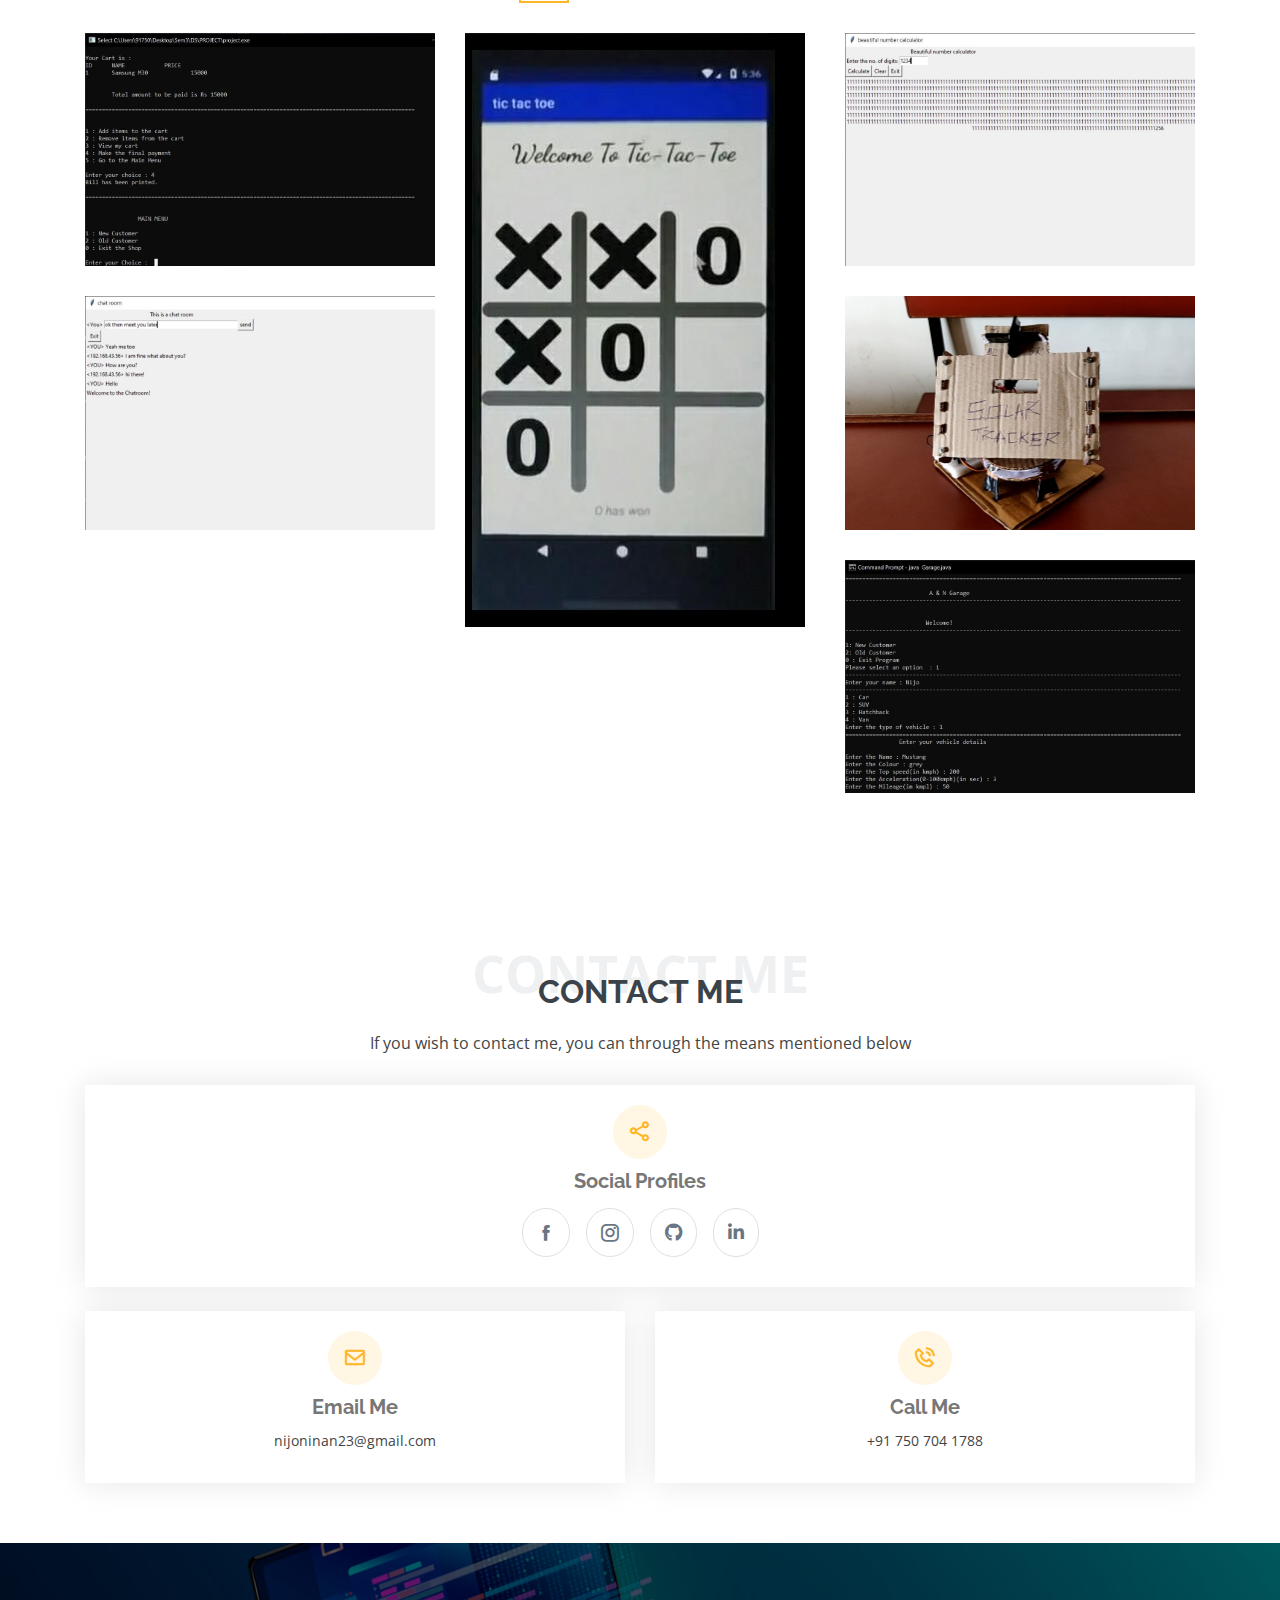
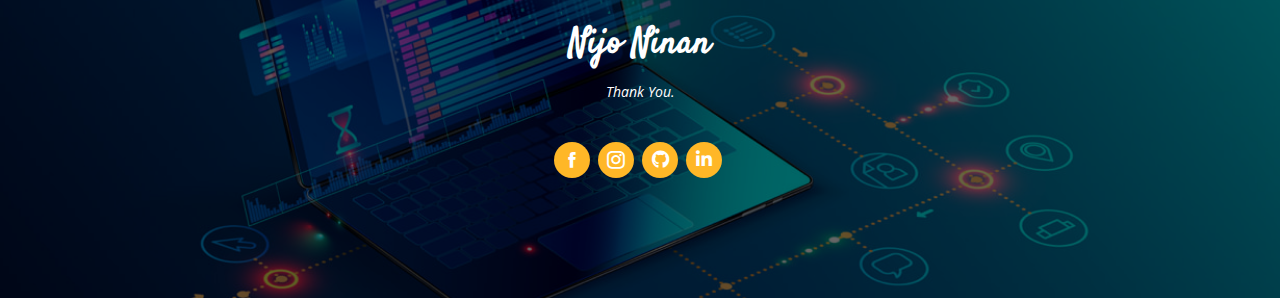
==== commit f013321b: "Updated Social links" ====
--- a/index.html
+++ b/index.html
@@ -11,7 +11,6 @@
 
 	<!-- Favicons -->
 	<link href="assets/img/favicon1.png" rel="icon">
-	<link href="assets/img/apple-touch-icon.png" rel="apple-touch-icon">
 
 	<!-- Google Fonts -->
 	<link href="https://fonts.googleapis.com/css?family=Open+Sans:300,300i,400,400i,600,600i,700,700i|Raleway:300,300i,400,400i,500,500i,600,600i,700,700i|Satisfy" rel="stylesheet">
@@ -22,6 +21,8 @@
 	<link href="assets/vendor/boxicons/css/boxicons.min.css" rel="stylesheet">
 	<link href="assets/vendor/owl.carousel/assets/owl.carousel.min.css" rel="stylesheet">
 	<link href="assets/vendor/venobox/venobox.css" rel="stylesheet">
+
+	<link rel="stylesheet" href="https://use.fontawesome.com/releases/v5.0.7/css/all.css">
 
 	<!-- Template Main CSS File -->
 	<link href="assets/css/style.css" rel="stylesheet">
@@ -439,6 +440,8 @@
 									<div class="social-links">
 										<a href="https://www.facebook.com/nijo.ninan.23" class="facebook"><i class="icofont-facebook"></i></a>
 										<a href="https://www.instagram.com/nijo.ninan.23/" class="instagram"><i class="icofont-instagram"></i></a>
+										<a href="https://github.com/NijoNinan" class="github"><i class="fab fa-github"></i></a>
+										<a href="https://www.linkedin.com/in/nijo-ninan/" class="linkedin"><i class="fab fa-linkedin-in"></i></a>
 									</div>
 								</div>
 							</div>
@@ -479,8 +482,10 @@
 			<h3>Nijo Ninan</h3>
 			<p>Thank You.</p>
 			<div class="social-links">
-				<a href="https://www.facebook.com/nijo.ninan.23" class="facebook"><i class="bx bxl-facebook"></i></a>
-				<a href="https://www.instagram.com/nijo.ninan.23/" class="instagram"><i class="bx bxl-instagram"></i></a>
+				<a href="https://www.facebook.com/nijo.ninan.23" class="facebook"><i class="icofont-facebook"></i></a>
+				<a href="https://www.instagram.com/nijo.ninan.23/" class="instagram"><i class="icofont-instagram"></i></a>
+				<a href="https://github.com/NijoNinan" class="github"><i class="fab fa-github"></i></a>
+				<a href="https://www.linkedin.com/in/nijo-ninan/" class="linkedin"><i class="fab fa-linkedin-in"></i></a>
 			</div>
 		</div>
 	</footer>
